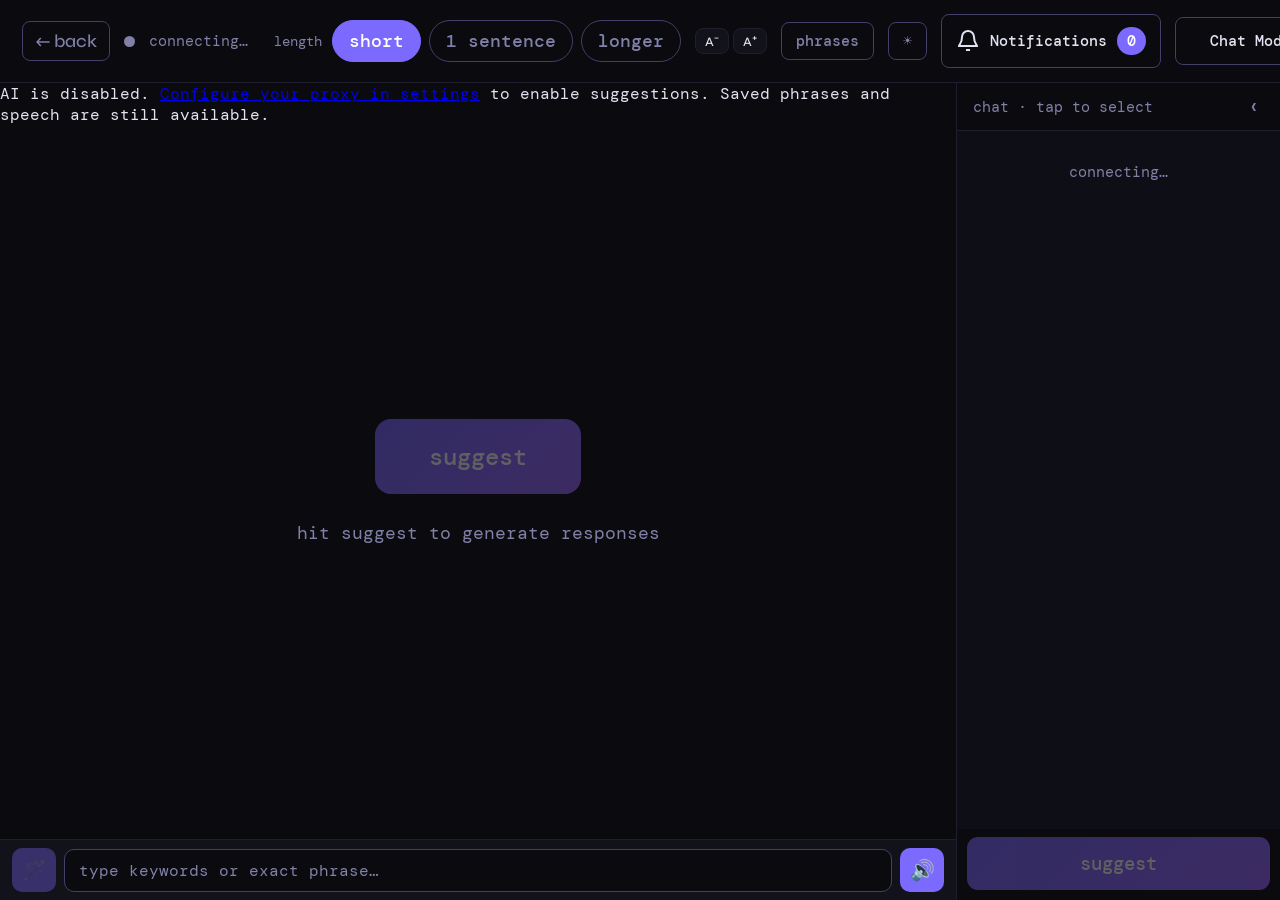
==== chat.html @ 98c990e1 "Remove built-in starter phrases" ====
<!DOCTYPE html>
<html lang="en">
<head>
<meta charset="UTF-8">
<meta name="viewport" content="width=device-width, initial-scale=1.0, user-scalable=no">
<title>StreamAAC · Chat</title>
<link rel="stylesheet" href="styles.css">
<script>document.documentElement.setAttribute('data-theme', localStorage.getItem('theme') || 'dark');</script>
<script src="chat-core.js?v=voice-source-1" defer></script>
<script src="command-ignores.js" defer></script>
<script src="notifications.js?v=proxy-auth-1" defer></script>
</head>
<body>

<div id="fs-view" class="active">

  <div id="fs-topbar">
    <button class="btn-back" onclick="goBack()">← back</button>
    <div id="fs-status-dot"></div>
    <div id="fs-status-label">connecting…</div>
    <span id="fs-yt-status" style="display:none"><span class="src-badge src-yt">YT</span><span id="fs-yt-label">–</span></span>
    <div class="fs-verbosity" style="margin-left:12px">
      <label style="font-size:14px;color:var(--muted);margin-right:2px">length</label>
      <button class="pill active" data-fv="short" onclick="setFV(this)">short</button>
      <button class="pill" data-fv="medium" onclick="setFV(this)">1 sentence</button>
      <button class="pill" data-fv="long" onclick="setFV(this)">longer</button>
    </div>
    <div class="fs-font-size-ctrl">
      <button id="fs-font-down" title="Decrease font size">A<sup>−</sup></button>
      <button id="fs-font-up" title="Increase font size">A<sup>+</sup></button>
    </div>
    <button class="btn-exit-fs" id="fs-phrases-btn" onclick="togglePhrasesView()">phrases</button>
    <button class="btn-exit-fs" id="fs-theme-btn" onclick="toggleTheme()" aria-label="Toggle light/dark mode">☀</button>
    <button class="btn-exit-fs" id="notifications-button" aria-expanded="false" aria-controls="notifications-panel"><svg aria-hidden="true" width="24" height="24" viewBox="0 0 24 24" fill="none" stroke="currentColor" stroke-width="2"><path d="M18 8a6 6 0 0 0-12 0c0 7-3 7-3 9h18c0-2-3-2-3-9M10 21h4"/></svg> Notifications <span id="notifications-count">0</span></button>
    <button class="btn-exit-fs" id="fs-mode-btn" onclick="toggleQuietMode()" aria-pressed="false">Chat Mode</button>
  </div>

  <div id="fs-body">
    <div id="fs-main">
      <section id="notifications-panel" aria-label="Twitch notifications" hidden>
        <div class="notification-toolbar"><h2>Notifications</h2><button id="notifications-close">Close</button></div>
        <div class="notification-toolbar"><button id="notifications-pending" aria-pressed="true">Pending</button><button id="notifications-history" aria-pressed="false">History</button><button id="notifications-settings" aria-pressed="false">Settings</button></div>
        <p id="notifications-feedback" role="status"></p>
        <div id="notifications-settings-area" hidden>
          <h3>Notification source</h3>
          <label class="notification-bot-choice"><input type="checkbox" id="notifications-use-bot" checked> Send eggbotreal posts to notifications</label>
          <p id="notifications-bot-status">Waiting for Twitch chat to connect.</p>
          <p>Manage ignored commands and reply beginnings on the home screen. Recognised follows, subscriptions, gifts and raids keep their event details; other posts appear as Bot messages. Chat must be connected.</p>
          <h3>Direct Twitch event connection</h3>
          <p id="notifications-status">Not connected</p>
          <p id="notifications-account-status"></p>
          <p id="notifications-resub-status">Resubscriptions: not connected</p>
          <button id="notifications-reconnect">Reconnect notifications</button>
          <h3>Responses for <span id="notifications-channel"></span></h3>
          <div class="notification-toolbar"><button id="notifications-ai" aria-pressed="false">AI-generated suggestions</button><button id="notifications-phrases" aria-pressed="true">Phrase bank only</button></div>
          <p>Review and edit every response before speaking. Phrase bank only makes no notification AI requests. Settings are remembered for this channel.</p>
          <h3>Event phrases</h3><p>Choose an existing saved phrase for each event. Placeholders: {username}, {bits}, {viewers}, {subscriptions}, {months}, {reward}, {points}, {recipient}. Edit or add phrases using the existing phrases manager.</p>
          <div id="notifications-mappings"></div>
          <p>Direct Twitch events require broadcaster permissions (followers also support an authorized moderator). Eggbot announcements only need a working chat connection.</p>
          <a href="index.html">Open setup to reconnect Twitch</a>
        </div>
        <div id="notifications-list"></div>
        <button id="notifications-more" hidden>Show more history</button>
      </section>
      <div id="fs-responses">
        <div id="fs-empty-state">
          <button id="fs-suggest-prominent" onclick="gen()">suggest</button>
          <div class="fs-empty-hint">hit suggest to generate responses</div>
        </div>
      </div>
      <div id="phrases-main">
        <div id="phrases-header">
          <span>phrases</span>
          <div style="display:flex;gap:8px">
            <button class="phrases-icon-btn" onclick="renderPhrasesGrid()" title="Refresh">↻</button>
            <button class="phrases-icon-btn" id="phrases-edit-btn" onclick="togglePhraseEditor()" title="Manage phrases">✎</button>
          </div>
        </div>
        <div id="phrases-grid"></div>
        <div id="phrases-tag-view">
          <div id="phrases-tag-header">
            <button class="phrases-icon-btn" onclick="closeTagView()">← back</button>
            <span id="phrases-tag-name"></span>
            <span id="phrases-tag-page-info"></span>
          </div>
          <div id="phrases-tag-grid"></div>
        </div>
        <div id="phrases-editor">
          <div id="phrases-editor-header">
            <span>manage phrases</span>
          </div>
          <div id="phrases-add-form">
            <datalist id="phrase-tag-datalist"></datalist>
            <input type="text" id="phrase-tag-input" placeholder="tag" list="phrase-tag-datalist" autocomplete="off">
            <input type="text" id="phrase-label-input" placeholder="label (optional)" autocomplete="off">
            <input type="text" id="phrase-phrase-input" placeholder="phrase text…" autocomplete="off">
            <button onclick="addPhrase()">+ add</button>
          </div>
          <div id="phrases-io-bar">
            <button onclick="exportPhrases()">↓ export .txt</button>
            <input type="file" id="phrases-import-input" accept=".txt" style="display:none" onchange="importPhrases(event)">
            <button onclick="document.getElementById('phrases-import-input').click()">↑ import .txt</button>
          </div>
          <div id="phrases-list"></div>
        </div>
      </div>
      <p id="speech-status" role="status" aria-live="polite"></p>
      <div id="fs-custom-bar">
        <button id="fs-magic-btn" title="Generate suggestions from keywords" onclick="genFromKeywords()" disabled>🪄</button>
        <input type="text" id="fs-custom-input" placeholder="type keywords or exact phrase…" autocomplete="off">
        <button id="fs-custom-clear" aria-label="Clear">✕</button>
        <button id="fs-custom-speak-btn" title="Speak this text" onclick="speakCustomText()">🔊</button>
        <button id="fs-custom-stop-btn" title="Stop speaking" onclick="stopSpeak()">■</button>
      </div>
    </div>
    <div id="fs-chat-panel">
      <div id="fs-chat-header">
        <span>chat · tap to select</span>
        <button class="btn-close-chat" onclick="closeFsChat()" aria-label="Close chat panel">‹</button>
      </div>
      <div id="fs-chat-area">
        <div class="empty-state" style="padding:20px 6px">connecting…</div>
      </div>
      <button id="fs-new-msgs-btn" onclick="acceptNewMessages()">
        ↓ <span id="fs-new-msgs-count"></span> new messages
      </button>
      <button id="fs-suggest-btn" class="btn-gen" onclick="gen()">suggest</button>
    </div>
    <button id="fs-open-chat" onclick="openFsChat()" aria-label="Open chat panel">chat ›</button>
  </div>

</div>

<script>
let quietMode = false;
let suggestionRequest = 0;
let chatModeContent = null;
let quietResponses = [];
let quietPoolSignature = '';
let quietRemaining = [];

function toggleQuietMode() {
  suggestionRequest++;
  phrasesSuggestToken++;
  if (phrasesViewActive) togglePhrasesView();
  const area = document.getElementById('fs-responses');
  quietMode = !quietMode;
  if (quietMode) {
    // Keep the actual nodes so restored cards retain their speech handlers.
    chatModeContent = [...area.childNodes];
    if (area.querySelector('.spinner')) chatModeContent = [];
    showQuietPhrases(true);
  } else {
    area.replaceChildren(...(chatModeContent || []));
    if (!area.childNodes.length) area.innerHTML = '<div id="fs-empty-state"><button id="fs-suggest-prominent" onclick="gen()">suggest</button><div class="fs-empty-hint">hit suggest to generate responses</div></div>';
  }
  const button = document.getElementById('fs-mode-btn');
  button.textContent = quietMode ? 'Quiet Mode' : 'Chat Mode';
  button.setAttribute('aria-pressed', String(quietMode));
  button.setAttribute('aria-label', quietMode ? 'Quiet Mode. Switch to Chat Mode' : 'Chat Mode. Switch to Quiet Mode');
  document.querySelector('.fs-verbosity').hidden = quietMode;
  document.querySelector('.fs-verbosity').style.display = quietMode ? 'none' : '';
  openFsChat();
  updateSuggestEnabled();
}

function showQuietPhrases(reuse = false) {
  if (phrasesViewActive) togglePhrasesView();
  const files = loadGamePhraseFiles();
  const game = selectedPhraseGame();
  const gamePhrases = Object.hasOwn(files, game) && Array.isArray(files[game].phrases) ? files[game].phrases : [];
  const pool = [...new Set([...gamePhrases, ...loadPhrases().map(p => p.phrase)]
    .filter(p => typeof p === 'string').map(p => p.trim()).filter(Boolean))];
  const signature = JSON.stringify([game, pool]);
  if (signature !== quietPoolSignature) { quietPoolSignature = signature; quietRemaining = []; reuse = false; }
  const batch = [];
  const count = Math.min(4, pool.length);
  if (reuse) batch.push(...quietResponses);
  while (batch.length < count) {
    if (!quietRemaining.length) {
      quietRemaining = [...pool];
      for (let i = quietRemaining.length - 1; i > 0; i--) {
        const j = Math.floor(Math.random() * (i + 1));
        [quietRemaining[i], quietRemaining[j]] = [quietRemaining[j], quietRemaining[i]];
      }
    }
    // At a cycle boundary, finish showing unseen phrases before repeating,
    // and never duplicate a phrase within the same four-card batch.
    const index = quietRemaining.findIndex(p => !batch.includes(p));
    batch.push(quietRemaining.splice(index, 1)[0]);
  }
  quietResponses = batch;
  renderFsCards(batch);
  const area = document.getElementById('fs-responses');
  if (!count) {
    area.innerHTML = '<div class="fs-loader" role="status">No phrases yet. Add general phrases on the Phrases page or upload a game .txt file on the home page.</div>';
  } else {
    for (let i = count; i < 4; i++) {
      const placeholder = document.createElement('div');
      placeholder.className = 'fs-card quiet-placeholder';
      placeholder.innerHTML = `<div class="fs-rnum">${i + 1}</div><div class="fs-rtext">Add more phrases to fill this card.</div>`;
      area.append(placeholder);
    }
  }
  updateSuggestEnabled();
}

// ── STATE ──
let ws = null, chatLog = [], isConnected = false, everConnected = false;
let currentChannel = '';
let reconnectTimer = null;
let verbosity = 'short';
let selectedMsg = null;
let fsFontSize = parseInt(localStorage.getItem('fsFontSize') || '17');
let theme = localStorage.getItem('theme') || 'dark';
let bufferedFsMsgs = [];
const MAX_MSG = 40;

// ── YOUTUBE STATE ──
let ytPollTimer = null, ytLiveChatId = null, ytNextPageToken = null, ytConnected = false;

// ── INIT ──
window.addEventListener('DOMContentLoaded', () => {
  applyTheme();
  applyFsFontSize();

  // Restore verbosity
  const savedV = localStorage.getItem('verbosity') || 'short';
  verbosity = savedV;
  document.querySelectorAll('.pill[data-fv]').forEach(p =>
    p.classList.toggle('active', p.dataset.fv === savedV));

  // Font size buttons
  document.getElementById('fs-font-down').onclick = () => {
    if (fsFontSize > 10) { fsFontSize = Math.max(10, fsFontSize - 2); applyFsFontSize(); localStorage.setItem('fsFontSize', fsFontSize); }
  };
  document.getElementById('fs-font-up').onclick = () => {
    if (fsFontSize < 28) { fsFontSize = Math.min(28, fsFontSize + 2); applyFsFontSize(); localStorage.setItem('fsFontSize', fsFontSize); }
  };

  // Auto-connect
  const ch = localStorage.getItem('twitch_channel');
  if (ch) connect(ch);
  connectYouTube();

  initClearBtn(document.getElementById('fs-custom-input'), document.getElementById('fs-custom-clear'));
  updateSuggestEnabled();
});

// ── THEME ──
function applyTheme() {
  document.documentElement.setAttribute('data-theme', theme);
  document.getElementById('fs-theme-btn').textContent = theme === 'dark' ? '☀' : '☾';
}

function toggleTheme() {
  theme = theme === 'dark' ? 'light' : 'dark';
  document.documentElement.setAttribute('data-theme', theme);
  localStorage.setItem('theme', theme);
  document.getElementById('fs-theme-btn').textContent = theme === 'dark' ? '☀' : '☾';
}

// ── FONT SIZE ──
function applyFsFontSize() {
  document.getElementById('fs-view').style.setProperty('--fs-font-size', fsFontSize + 'px');
}

// ── VERBOSITY ──
function setFV(btn) {
  document.querySelectorAll('.pill[data-fv]').forEach(p => p.classList.remove('active'));
  btn.classList.add('active');
  verbosity = btn.dataset.fv;
  localStorage.setItem('verbosity', verbosity);
}

// ── NAVIGATION ──
function goBack() {
  if (ws) { ws.onclose = null; ws.close(); ws = null; }
  clearTimeout(ytPollTimer);
  window.location.href = 'index.html';
}

// ── STATUS ──
function setStatus(cls, txt) {
  document.getElementById('fs-status-dot').className = 'status-dot ' + cls;
  document.getElementById('fs-status-label').textContent = txt;
}

function makeStatusUpdater(wrapperId, labelId) {
  return function(cls, txt) {
    const el = document.getElementById(wrapperId);
    if (!el) return;
    el.style.display = '';
    el.className = cls;
    document.getElementById(labelId).textContent = txt;
  };
}

// ── SUGGEST BUTTONS ──
function setFsSuggestEnabled(enabled) {
  document.getElementById('fs-suggest-btn').disabled = !enabled;
  document.getElementById('fs-magic-btn').disabled = !enabled;
  const prominent = document.getElementById('fs-suggest-prominent');
  if (prominent) prominent.disabled = !enabled;
}
function updateSuggestEnabled() {
  const ready = !!getProxyUrl() && (isConnected || ytConnected);
  setFsSuggestEnabled(quietMode || ready);
  document.getElementById('fs-magic-btn').disabled = quietMode || !ready;
  let notice = document.getElementById('proxy-notice');
  if (!notice) {
    notice = document.createElement('p');
    notice.id = 'proxy-notice';
    notice.innerHTML = 'AI is disabled. <a href="settings.html">Configure your proxy in settings</a> to enable suggestions. Saved phrases and speech are still available.';
    document.getElementById('fs-responses').before(notice);
  }
  notice.hidden = quietMode || !!getProxyUrl();
}
window.addEventListener('storage', event => {
  if (event.key === 'service_proxy_url' || event.key === 'service_proxy_token' || event.key === null) {
    ++suggestionRequest;
    ++phrasesSuggestToken;
    suggestedPhraseIds = [];
    ++youtubeGeneration;
    clearTimeout(ytPollTimer);
    ytLiveChatId = null;
    ytNextPageToken = null;
    ytConnected = false;
    updateSuggestEnabled();
    if (phrasesViewActive) renderPhrasesGrid();
    connectYouTube();
  }
});

// ── CONNECT ──
function connect(rawCh) {
  let ch = rawCh.trim().toLowerCase();
  ch = ch.replace(/^(https?:\/\/)?(www\.)?twitch\.tv\//, '').replace(/^@/, '').replace(/\/.*$/, '').trim();
  if (!ch) return;
  currentChannel = ch;
  if (window.StreamNotifications) window.StreamNotifications.connect(ch);
  clearTimeout(reconnectTimer);

  function handleConnectFailure(ch) {
    alert(`Could not connect to Twitch chat for "${ch}".\nCheck the channel name and try again.`);
    window.location.href = 'index.html';
  }

  function scheduleReconnect() {
    clearTimeout(reconnectTimer);
    setStatus('connecting', 'reconnecting…');
    reconnectTimer = setTimeout(() => connect(currentChannel), 4000);
  }

  setStatus('connecting', 'connecting…');

  if (ws) { ws.onclose = null; ws.close(); ws = null; }

  const sock = new WebSocket('wss://irc-ws.chat.twitch.tv:443');
  ws = sock;
  ws.onopen = () => {
    if (ws !== sock) return;
    const token = localStorage.getItem('twitch_token');
    const handle = (localStorage.getItem('twitch_handle') || '').trim().toLowerCase();
    if (token && handle) {
      console.log('[Twitch IRC] Connecting authenticated as @' + handle);
      sock.send('PASS oauth:' + token);
      sock.send('NICK ' + handle);
    } else {
      console.log('[Twitch IRC] Connecting anonymously (justinfan)');
      sock.send('PASS oauth:justinfan12345');
      sock.send('NICK justinfan12345');
    }
    sock.send('CAP REQ :twitch.tv/tags twitch.tv/commands');
    sock.send('JOIN #' + ch);
  };
  ws.onmessage = (e) => { for (const raw of e.data.split(/\r?\n/).filter(Boolean)) handleIrcLine(raw); };
  function handleIrcLine(raw) {
    if (ws !== sock) return;
    if (raw.startsWith('PING ')) { if (sock.readyState === 1) sock.send('PONG :tmi.twitch.tv'); return; }
    if (/^:\S+ NOTICE /.test(raw) && (raw.includes('Login authentication failed') || raw.includes('Login unsuccessful') || raw.includes('Improperly formatted auth'))) {
      console.warn('[Twitch IRC] Auth failed — clearing token and falling back to anonymous');
      localStorage.removeItem('twitch_token');
      setStatus('warn', 'Twitch auth failed — speaking only (not posting to chat)');
      clearTimeout(reconnectTimer);
      sock.onclose = null;
      sock.close();
      ws = null;
      isConnected = false;
      window.StreamNotifications?.chatStatus(ch, false);
      updateSuggestEnabled();
      reconnectTimer = setTimeout(() => connect(currentChannel), 1000);
      return;
    }
    if (/^:\S+ 366 /.test(raw)) {
      const wasReconnect = everConnected && !isConnected;
      isConnected = true;
      window.StreamNotifications?.chatStatus(ch, true);
      everConnected = true;
      setStatus('connected', '#' + ch);
      updateSuggestEnabled();
      clearEmptyMsg();
      if (wasReconnect) addChatDivider('— reconnected —');
    }
    const msg = parseIrcMsg(raw);
    if (msg) {
      const tags = Object.fromEntries((raw.startsWith('@') ? raw.slice(1, raw.indexOf(' ')) : '').split(';').map(tag => tag.split('=')));
      const sentAt = Number(tags['tmi-sent-ts']);
      const time = Number.isFinite(sentAt) && sentAt > 0 && sentAt <= 8640000000000000 ? new Date(sentAt).toISOString() : undefined;
      const parentBody = (tags['reply-parent-msg-body'] || '').replace(/\\s/g, ' ').trimStart();
      window.StreamNotifications?.receiveChat(msg.user, msg.text, ch, tags.id, time, parentBody);
      addMsg(msg.user, msg.text, msg.emotesTag, 'twitch');
    }
  }
  ws.onerror = (e) => {
    console.error('[Twitch IRC] WebSocket error', e);
    isConnected = false;
    if (!everConnected) {
      setStatus('error', 'connection error');
      // onclose will fire next and handle the alert
    }
  };
  ws.onclose = (e) => {
    console.log('[Twitch IRC] WebSocket closed — code:', e.code, 'reason:', JSON.stringify(e.reason), 'wasClean:', e.wasClean);
    if (ws !== sock) return;
    window.StreamNotifications?.chatStatus(ch, false);
    isConnected = false;
    updateSuggestEnabled();
    if (everConnected) {
      addChatDivider('— temporarily disconnected —');
      scheduleReconnect();
    } else {
      handleConnectFailure(ch);
    }
  };
}

document.addEventListener('visibilitychange', () => {
  if (document.hidden) return;
  if (!isConnected && everConnected) {
    clearTimeout(reconnectTimer);
    connect(currentChannel);
  }
});

// ── YOUTUBE CHAT ──
const setYtStatus = makeStatusUpdater('fs-yt-status', 'fs-yt-label');

function extractYtVideoId(url) {
  try {
    const u = new URL(url);
    if (u.hostname === 'youtu.be') return u.pathname.slice(1).split('?')[0];
    if (u.pathname.startsWith('/live/')) return u.pathname.split('/')[2];
    return u.searchParams.get('v');
  } catch { return null; }
}

let youtubeGeneration = 0;
async function connectYouTube() {
  const generation = ++youtubeGeneration;
  const proxyUrl = getProxyUrl();
  const rawUrl = (localStorage.getItem('youtube_video_url') || '').trim();
  if (!rawUrl) return;

  if (!getProxyUrl()) { setYtStatus('error', 'configure proxy in settings'); return; }

  const videoId = extractYtVideoId(rawUrl);
  if (!videoId) {
    setYtStatus('error', 'invalid URL');
    return;
  }

  setYtStatus('connecting', 'connecting…');

  try {
    const res = await fetch(
      `${proxyUrl}/yt-chat/live?videoId=${encodeURIComponent(videoId)}`,
      { headers: getProxyHeaders(false) }
    );
    const data = await res.json();
    if (generation !== youtubeGeneration || proxyUrl !== getProxyUrl()) return;

    if (data.error === 'no_live_stream') {
      setYtStatus('', 'no live stream');
      ytPollTimer = setTimeout(connectYouTube, 120000);
      return;
    }
    if (!res.ok) throw new Error(data.error || res.status);

    ytLiveChatId = data.liveChatId;
    ytNextPageToken = null;
    pollYouTubeChat(true);

  } catch (e) {
    if (generation !== youtubeGeneration || proxyUrl !== getProxyUrl()) return;
    console.error('YouTube connect error:', e);
    setYtStatus('error', 'error');
    ytPollTimer = setTimeout(connectYouTube, 30000);
  }
}

async function pollYouTubeChat(skipFirstBatch) {
  const generation = youtubeGeneration;
  const proxyUrl = getProxyUrl();
  if (!getProxyUrl()) { ytConnected = false; setYtStatus('error', 'configure proxy in settings'); updateSuggestEnabled(); return; }
  if (!ytLiveChatId) return;

  try {
    const res = await fetch(`${proxyUrl}/yt-chat/poll`, {
      method: 'POST',
      headers: getProxyHeaders(),
      body: JSON.stringify({ liveChatId: ytLiveChatId, pageToken: ytNextPageToken }),
    });
    const data = await res.json();
    if (generation !== youtubeGeneration || proxyUrl !== getProxyUrl()) return;

    if (res.status === 403 || data.error === 'stream_ended') {
      ytConnected = false; ytLiveChatId = null; ytNextPageToken = null;
      setYtStatus('', 'stream ended');
      updateSuggestEnabled();
      ytPollTimer = setTimeout(connectYouTube, 120000);
      return;
    }
    if (!res.ok) throw new Error(data.error || res.status);

    if (!skipFirstBatch) {
      (data.messages || []).forEach(m => addMsg(m.author, m.text, null, 'youtube'));
    }

    if (!ytConnected) {
      ytConnected = true;
      setYtStatus('connected', 'live');
      updateSuggestEnabled();
      clearEmptyMsg();
    }

    ytNextPageToken = data.nextPageToken;
    const pollMs = Math.max(data.pollingIntervalMillis || 5000, 3000);
    ytPollTimer = setTimeout(pollYouTubeChat, pollMs);

  } catch (e) {
    if (generation !== youtubeGeneration || proxyUrl !== getProxyUrl()) return;
    console.error('YouTube poll error:', e);
    ytPollTimer = setTimeout(() => pollYouTubeChat(false), 10000);
  }
}

// ── CHAT DIVIDER ──
function addChatDivider(text) {
  const fca = document.getElementById('fs-chat-area');
  if (!fca) return;
  const el = document.createElement('div');
  el.className = 'fs-chat-divider';
  el.textContent = text;
  fca.appendChild(el);
  fca.scrollTop = fca.scrollHeight;
}

// ── CHAT ──
function clearEmptyMsg() {
  const fe = document.querySelector('#fs-chat-area .empty-state');
  if (fe) fe.remove();
}

function addMsg(user, rawText, emotesTag, source) {
  source = source || 'twitch';
  const llmText = replaceEmotes(rawText, emotesTag);
  const excluded = isExcluded(user, rawText);
  const entry = { user, text: llmText, excluded, source };
  chatLog.push(entry);
  if (chatLog.length > MAX_MSG) chatLog.shift();

  const cols = ['#7c6aff','#ff6a9b','#4ade80','#fb923c','#60a5fa','#e879f9'];
  const col = cols[user.charCodeAt(0) % cols.length];

  const sourceBadge = source === 'youtube' ? '<span class="src-badge src-yt">YT</span>' : '<span class="src-badge src-tw">TW</span>';

  const fsEl = document.createElement('div');
  fsEl.className = 'fs-chat-msg' + (excluded ? ' excluded' : '');
  fsEl.innerHTML = `${sourceBadge}<span class="chat-user" style="color:${col}">${x(user)}</span><span class="chat-text">${renderEmotes(rawText, emotesTag)}</span>`;
  fsEl.addEventListener('click', () => {
    if (selectedMsg === entry) {
      clearSelection();
      flushBufferedFsMsgs();
    } else {
      clearSelection();
      selectedMsg = entry;
      fsEl.classList.add('selected');
      const lbl = document.createElement('span');
      lbl.className = 'fs-selected-label';
      lbl.textContent = '▶ responding to';
      fsEl.prepend(lbl);
    }
  });

  if (selectedMsg) {
    bufferedFsMsgs.push(fsEl);
    const btn = document.getElementById('fs-new-msgs-btn');
    btn.style.display = 'block';
    document.getElementById('fs-new-msgs-count').textContent = bufferedFsMsgs.length;
  } else {
    const fca = document.getElementById('fs-chat-area');
    fca.appendChild(fsEl);
    fca.scrollTop = fca.scrollHeight;
  }
}

function clearSelection() {
  selectedMsg = null;
  document.querySelectorAll('.fs-chat-msg.selected').forEach(el => {
    el.classList.remove('selected');
    const lbl = el.querySelector('.fs-selected-label');
    if (lbl) lbl.remove();
  });
}

function flushBufferedFsMsgs() {
  const fca = document.getElementById('fs-chat-area');
  bufferedFsMsgs.forEach(el => fca.appendChild(el));
  bufferedFsMsgs = [];
  fca.scrollTop = fca.scrollHeight;
  document.getElementById('fs-new-msgs-btn').style.display = 'none';
}

function acceptNewMessages() {
  clearSelection();
  flushBufferedFsMsgs();
}

function closeFsChat() {
  document.getElementById('fs-chat-panel').classList.add('closed');
  document.getElementById('fs-open-chat').classList.add('visible');
}
function openFsChat() {
  document.getElementById('fs-chat-panel').classList.remove('closed');
  document.getElementById('fs-open-chat').classList.remove('visible');
}

// ── GENERATE ──
async function gen() {
  if (quietMode) { showQuietPhrases(); return; }
  if (!getProxyUrl()) { updateSuggestEnabled(); return; }
  const request = ++suggestionRequest;
  const chat = chatLog.filter(m => !m.excluded).slice(-15).map(m => `${m.user}: ${m.text}`).join('\n') || '(no chat messages yet — streamer just went live)';

  const persona    = localStorage.getItem('persona') || 'a streamer';
  let handle       = (localStorage.getItem('twitch_handle') || '').trim().toLowerCase();
  handle = handle.replace(/^(https?:\/\/)?(www\.)?twitch\.tv\//, '').replace(/^@/, '').replace(/\/.*$/, '').trim();
  const ctx        = localStorage.getItem('context') || '';
  const game       = localStorage.getItem('game') || '';
  const gameCustom = localStorage.getItem('game_custom') || '';
  const gameStr    = game === 'other' ? gameCustom : game;

  const selectedContext = selectedMsg
    ? `\n\nThe streamer has selected this specific message to respond to — prioritize crafting responses that directly address it: "${selectedMsg.user}: ${selectedMsg.text}"`
    : '';

  document.getElementById('fs-responses').innerHTML =
    `<div class="fs-loader"><div class="spinner"></div>generating…</div>`;
  setFsSuggestEnabled(false);

  const langCode = localStorage.getItem('voice_lang') || 'en';
  const langNames = { en:'English', fr:'French', de:'German', es:'Spanish', it:'Italian', pt:'Portuguese', nl:'Dutch', ja:'Japanese', ko:'Korean', zh:'Chinese' };
  const langName = langNames[langCode] || langCode;
  const langInstruction = `Language: Respond in ${langName}. You may naturally incorporate words or short phrases borrowed from other languages where they appear in the chat and suit the streamer's voice.`;

  const prompt = `You generate spoken responses for ${persona}, a Twitch streamer who uses AAC (Augmentative and Alternative Communication). Output will be spoken aloud — no markdown, no asterisks, plain natural speech only. [emote] in chat marks a Twitch visual emote — do not say it aloud.

${langInstruction}

Length rule: ${VLENGTH[verbosity]}

Generate exactly 4 options varying in tone: one warm/engaged, one witty/playful, one direct, one bonus of whatever tone fits best.
Reply ONLY with valid JSON, no other text: {"responses":["...","...","...","..."]}

Recent chat:
${chat}${handle ? '\nThe streamer\'s own Twitch handle is @'+handle+'. If chat messages mention or address them by name, treat this as directly relevant.' : ''}${ctx ? '\nContext: '+ctx : ''}${gameStr ? '\nGame: The streamer is playing '+gameStr+'.' : ''}${selectedContext}`;

  try {
    const r = await fetch(`${getProxyUrl()}/v1/messages`, {
      method: 'POST',
      headers: getProxyHeaders(),
      body: JSON.stringify({
        model: 'claude-haiku-4-5-20251001',
        max_tokens: 1024,
        messages: [{ role: 'user', content: prompt }]
      })
    });

    const d = await r.json();
    if (d.error) throw new Error(d.error.message ?? JSON.stringify(d.error));

    const raw = d.content?.[0]?.text ?? '';
    const jsonMatch = raw.match(/\{[\s\S]*\}/);
    if (!jsonMatch) throw new Error('No JSON found in response');
    if (request === suggestionRequest) renderFsCards(JSON.parse(jsonMatch[0]).responses);
  } catch(e) {
    if (request === suggestionRequest) document.getElementById('fs-responses').innerHTML =
      `<div class="fs-loader" style="color:var(--accent2)">Error: ${x(e.message)}</div>`;
  } finally {
    if (request === suggestionRequest) updateSuggestEnabled();
  }
}

// ── RENDER ──
function renderFsCards(responses) {
  const area = document.getElementById('fs-responses');
  area.innerHTML = '';
  responses.slice(0, 4).forEach((text, i) => {
    const card = document.createElement('div');
    card.className = 'fs-card';
    card.innerHTML = `<div class="fs-rnum">${i+1}</div><div class="fs-rtext">${x(text)}</div>
      <div class="fs-card-btns"><button class="fs-speak">🔊</button><button class="fs-stop">■</button></div>`;
    card.tabIndex = 0;
    card.setAttribute('role', 'group');
    card.setAttribute('aria-label', `Phrase ${i + 1}: ${text}`);
    const select = () => {
      area.querySelectorAll('.fs-card').forEach(el => el.classList.remove('selected'));
      card.classList.add('selected');
      document.getElementById('fs-custom-input').value = text;
      document.getElementById('fs-custom-input').dispatchEvent(new Event('input'));
    };
    card.onclick = select;
    card.onkeydown = e => { if (e.target === card && (e.key === 'Enter' || e.key === ' ')) { e.preventDefault(); select(); } };
    card.querySelector('.fs-speak').setAttribute('aria-label', `Speak phrase ${i + 1}`);
    card.querySelector('.fs-stop').setAttribute('aria-label', 'Stop speaking');
    card.querySelector('.fs-speak').onclick = e => { e.stopPropagation(); speak(text, card); };
    card.querySelector('.fs-stop').onclick = e => { e.stopPropagation(); stopSpeak(); };
    area.appendChild(card);
  });
}

// ── SPEECH ──
function speak(text, card) {
  stopSpeak();
  clearSelection();
  flushBufferedFsMsgs();
  speakingCard = card;
  if (card) card.classList.add('speaking');

  postToChat(text);

  const status = document.getElementById('speech-status');
  status.textContent = '';
  speakConfigured(text, card, message => { status.textContent = message; });
}

// ── SPEAK CUSTOM TEXT ──
function speakCustomText() {
  const text = document.getElementById('fs-custom-input').value.trim();
  if (!text) return;
  speak(text, document.getElementById('fs-custom-bar'));
}

// ── PHRASES STATE ──
let phrasesViewActive = false;
let phrasesTagPage = 0;
let tagViewTag = null;
let tagViewPage = 0;
let suggestedPhraseIds = null; // null = loading, [] = empty, [ids] = results
let phraseEditorOpen = false;
let phrasesSuggestToken = 0;

// ── PHRASES DATA LAYER ──
function loadPhrases() {
  try { return JSON.parse(localStorage.getItem('stored_phrases') || '[]'); }
  catch(_) { return []; }
}

function savePhrases(arr) {
  localStorage.setItem('stored_phrases', JSON.stringify(arr));
}

function generateId() {
  return Date.now().toString(36) + Math.random().toString(36).slice(2, 6);
}

function getPhraseTags(phrases) {
  const seen = new Set(), tags = [];
  for (const p of phrases) {
    const t = p.tag || 'misc';
    if (!seen.has(t)) { seen.add(t); tags.push(t); }
  }
  return tags;
}

// ── PHRASES VIEW TOGGLE ──
function togglePhrasesView() {
  phrasesViewActive = !phrasesViewActive;
  document.getElementById('fs-phrases-btn').classList.toggle('active', phrasesViewActive);
  document.getElementById('fs-responses').style.display = phrasesViewActive ? 'none' : '';
  document.getElementById('fs-custom-bar').style.display = phrasesViewActive ? 'none' : '';
  document.getElementById('phrases-main').style.display = phrasesViewActive ? 'flex' : 'none';
  if (phrasesViewActive) {
    suggestedPhraseIds = null;
    phraseEditorOpen = false;
    phrasesTagPage = 0;
    showPhrasesPanel('grid');
    renderPhrasesGrid();
    loadSuggestedPhrases();
  }
}

function showPhrasesPanel(which) {
  document.getElementById('phrases-grid').style.display = which === 'grid' ? 'grid' : 'none';
  document.getElementById('phrases-tag-view').style.display = which === 'tag' ? 'flex' : 'none';
  document.getElementById('phrases-editor').style.display = which === 'editor' ? 'flex' : 'none';
  document.getElementById('phrases-edit-btn').classList.toggle('active', which === 'editor');
}

// ── PHRASES GRID ──
function makeRowLabel(text, row, rowSpan) {
  const el = document.createElement('div');
  el.className = 'phrase-row-label';
  el.textContent = text;
  el.style.gridColumn = '1';
  el.style.gridRow = rowSpan > 1 ? `${row} / span ${rowSpan}` : String(row);
  return el;
}

function renderPhrasesGrid() {
  const grid = document.getElementById('phrases-grid');
  if (!grid) return;
  grid.innerHTML = '';
  const phrases = loadPhrases();

  // Row 1: starred
  grid.appendChild(makeRowLabel('starred', 1));
  const starred = phrases.filter(p => p.starred);
  for (let i = 0; i < 4; i++) {
    const p = starred[i];
    if (p) {
      const ph = p.phrase;
      grid.appendChild(makePhraseCellEl(p.label || p.phrase, ['phrase-cell', 'starred'], ph));
    } else {
      grid.appendChild(makeEmptyCell());
    }
  }

  // Row 2: LLM suggested
  grid.appendChild(makeRowLabel('suggested', 2));
  for (let i = 0; i < 4; i++) {
    if (suggestedPhraseIds === null) {
      grid.appendChild(makeLoadingCell());
    } else {
      const id = suggestedPhraseIds[i];
      const p = id ? phrases.find(ph => ph.id === id) : null;
      if (p) {
        const ph = p.phrase;
        grid.appendChild(makePhraseCellEl(p.label || p.phrase, ['phrase-cell', 'suggested'], ph));
      } else {
        grid.appendChild(makeEmptyCell());
      }
    }
  }

  // Rows 3–4: tag buttons
  grid.appendChild(makeRowLabel('all phrases', 3, 2));
  const tags = getPhraseTags(phrases);
  if (tags.length === 0 && starred.length === 0) {
    // No phrases at all — show hint spanning rows 3–4
    const hint = document.createElement('div');
    hint.className = 'phrase-cell empty phrases-empty-hint';
    hint.style.cssText = 'grid-column:2/-1;grid-row:3/5;opacity:1;pointer-events:none;border-style:dashed;flex-direction:column;gap:6px';
    hint.innerHTML = '<span style="font-size:15px;color:var(--muted)">no phrases yet</span><span style="font-size:13px;color:var(--muted);opacity:0.7">add one with ✎</span>';
    grid.appendChild(hint);
  } else if (tags.length === 0) {
    for (let i = 0; i < 8; i++) grid.appendChild(makeEmptyCell());
  } else if (tags.length <= 8) {
    for (let i = 0; i < 8; i++) {
      grid.appendChild(i < tags.length ? makeTagCellEl(tags[i], phrases) : makeEmptyCell());
    }
  } else if (phrasesTagPage === 0) {
    tags.slice(0, 7).forEach(t => grid.appendChild(makeTagCellEl(t, phrases)));
    grid.appendChild(makeNavCell('›', () => { phrasesTagPage++; renderPhrasesGrid(); }));
  } else {
    const offset = 7 + (phrasesTagPage - 1) * 6;
    const hasNext = offset + 6 < tags.length;
    grid.appendChild(makeNavCell('‹', () => { phrasesTagPage--; renderPhrasesGrid(); }));
    const pageTags = tags.slice(offset, hasNext ? offset + 6 : tags.length);
    pageTags.forEach(t => grid.appendChild(makeTagCellEl(t, phrases)));
    for (let i = pageTags.length; i < (hasNext ? 6 : 7); i++) grid.appendChild(makeEmptyCell());
    if (hasNext) grid.appendChild(makeNavCell('›', () => { phrasesTagPage++; renderPhrasesGrid(); }));
  }
}

function makePhraseCellEl(label, classes, phraseText) {
  const el = document.createElement('div');
  el.className = [...classes, 'speakable'].join(' ');
  el.innerHTML = `<span class="pc-label">${x(label)}</span>
    <div class="pc-btns">
      <button class="pc-speak">🔊</button>
      <button class="pc-stop">■</button>
    </div>`;
  el.querySelector('.pc-speak').onclick = () => speak(phraseText, el);
  el.querySelector('.pc-stop').onclick  = () => stopSpeak();
  return el;
}

function makeEmptyCell() {
  const el = document.createElement('div');
  el.className = 'phrase-cell empty';
  return el;
}

function makeLoadingCell() {
  const el = document.createElement('div');
  el.className = 'phrase-cell loading';
  el.textContent = '…';
  return el;
}

function makeTagCellEl(tag, phrases) {
  const count = phrases.filter(p => (p.tag || 'misc') === tag).length;
  const el = document.createElement('button');
  el.className = 'phrase-cell tag-btn';
  el.innerHTML = `<span>${x(tag)}</span><span style="font-size:calc(var(--fs-font-size) - 3px);color:var(--muted)">(${count} phrase${count !== 1 ? 's' : ''})</span>`;
  el.onclick = () => openTagView(tag);
  return el;
}

function makeNavCell(symbol, onclick) {
  const el = document.createElement('button');
  el.className = 'phrase-cell next-page';
  el.textContent = symbol;
  el.onclick = onclick;
  return el;
}

// ── TAG SUB-VIEW ──
function openTagView(tag) {
  tagViewTag = tag;
  tagViewPage = 0;
  document.getElementById('phrases-tag-name').textContent = tag;
  showPhrasesPanel('tag');
  renderTagGrid();
}

function closeTagView() {
  tagViewTag = null;
  showPhrasesPanel('grid');
}

function renderTagGrid() {
  const grid = document.getElementById('phrases-tag-grid');
  grid.innerHTML = '';
  const phrases = loadPhrases()
    .filter(p => (p.tag || 'misc') === tagViewTag)
    .sort((a, b) => (b.starred ? 1 : 0) - (a.starred ? 1 : 0));

  const total = phrases.length;
  const pageSize = 14;
  const totalPages = Math.max(1, Math.ceil(total / pageSize));
  const page = phrases.slice(tagViewPage * pageSize, (tagViewPage + 1) * pageSize);

  document.getElementById('phrases-tag-page-info').textContent =
    totalPages > 1 ? `${tagViewPage + 1}/${totalPages}` : '';

  // Cell 0: back
  const back = document.createElement('button');
  back.className = 'phrase-cell tag-btn';
  back.textContent = '← back';
  back.onclick = closeTagView;
  grid.appendChild(back);

  // Cells 1–14: phrases
  for (let i = 0; i < 14; i++) {
    const p = page[i];
    if (p) {
      const ph = p.phrase;
      grid.appendChild(makePhraseCellEl(p.label || p.phrase,
        ['phrase-cell', p.starred ? 'starred' : ''].filter(Boolean),
        ph));
    } else {
      grid.appendChild(makeEmptyCell());
    }
  }

  // Cell 15: next/prev or empty
  if (totalPages > 1 && tagViewPage < totalPages - 1) {
    grid.appendChild(makeNavCell('›', () => { tagViewPage++; renderTagGrid(); }));
  } else if (tagViewPage > 0) {
    grid.appendChild(makeNavCell('‹', () => { tagViewPage--; renderTagGrid(); }));
  } else {
    grid.appendChild(makeEmptyCell());
  }
}

// ── LLM PHRASE SUGGESTIONS ──
async function loadSuggestedPhrases() {
  if (quietMode || !getProxyUrl()) { suggestedPhraseIds = []; renderPhrasesGrid(); return; }
  const token = ++phrasesSuggestToken;
  const phrases = loadPhrases();
  if (!phrases.length) {
    if (token === phrasesSuggestToken) { suggestedPhraseIds = []; renderPhrasesGrid(); }
    return;
  }
  const chat = chatLog.filter(m => !m.excluded).slice(-10)
    .map(m => `${m.user}: ${m.text}`).join('\n') || '(no recent chat)';
  const phraseList = phrases.map(p => `${p.id}|${p.tag || 'misc'}|${p.label || p.phrase}`).join('\n');
  const prompt = `You help a Twitch streamer using AAC pick contextually relevant pre-written phrases.

Recent chat:
${chat}

Available phrases (id|tag|label):
${phraseList}

Pick the 4 most contextually relevant phrase IDs. Return ONLY valid JSON: {"ids":["id1","id2","id3","id4"]}`;

  try {
    const r = await fetch(`${getProxyUrl()}/v1/messages`, {
      method: 'POST',
      headers: getProxyHeaders(),
      body: JSON.stringify({
        model: 'claude-haiku-4-5-20251001',
        max_tokens: 256,
        messages: [{ role: 'user', content: prompt }]
      })
    });
    if (token !== phrasesSuggestToken) return;
    const d = await r.json();
    const raw = d.content?.[0]?.text ?? '';
    const m = raw.match(/\{[\s\S]*\}/);
    if (m) {
      const ids = JSON.parse(m[0]).ids || [];
      if (token === phrasesSuggestToken) { suggestedPhraseIds = ids.slice(0, 4); renderPhrasesGrid(); }
    }
  } catch(_) {
    if (token === phrasesSuggestToken) { suggestedPhraseIds = []; renderPhrasesGrid(); }
  }
}

// ── PHRASE EDITOR ──
function togglePhraseEditor() {
  if (phraseEditorOpen) {
    phraseEditorOpen = false;
    showPhrasesPanel('grid');
  } else {
    phraseEditorOpen = true;
    tagViewTag = null;
    showPhrasesPanel('editor');
    renderPhraseEditor();
    refreshTagDatalist();
  }
}

function renderPhraseEditor() {
  const list = document.getElementById('phrases-list');
  list.innerHTML = '';
  const phrases = loadPhrases();
  const tags = getPhraseTags(phrases);
  if (!phrases.length) {
    list.innerHTML = '<div style="color:var(--muted);font-size:14px;padding:12px 0">no phrases yet — add one above</div>';
    return;
  }
  tags.forEach(tag => {
    const group = phrases.filter(p => (p.tag || 'misc') === tag);
    const lbl = document.createElement('div');
    lbl.className = 'phrase-group-label';
    lbl.textContent = `${tag} (${group.length} phrase${group.length !== 1 ? 's' : ''})`;
    list.appendChild(lbl);
    group.forEach(p => {
      const row = document.createElement('div');
      row.className = 'phrase-row';
      row.innerHTML = `
        <input class="pr-tag" value="${x(p.tag || 'misc')}" list="phrase-tag-datalist"
          onchange="updatePhraseField('${p.id}','tag',this.value)" autocomplete="off">
        <input class="pr-label" value="${x(p.label || '')}" placeholder="label"
          onchange="updatePhraseField('${p.id}','label',this.value)" autocomplete="off">
        <input class="pr-phrase" value="${x(p.phrase)}" placeholder="phrase"
          onchange="updatePhraseField('${p.id}','phrase',this.value)" autocomplete="off">
        <button class="pr-star${p.starred ? ' starred' : ''}" onclick="togglePhraseStar('${p.id}')" title="Star">★</button>
        <button class="pr-del" onclick="deletePhrase('${p.id}')" title="Delete">✕</button>`;
      list.appendChild(row);
    });
  });
}

function addPhrase() {
  const tagIn = document.getElementById('phrase-tag-input').value.trim() || 'misc';
  const labelIn = document.getElementById('phrase-label-input').value.trim();
  const phraseIn = document.getElementById('phrase-phrase-input').value.trim();
  if (!phraseIn) return;
  const phrases = loadPhrases();
  phrases.push({ id: generateId(), tag: tagIn, label: labelIn || phraseIn, phrase: phraseIn, starred: false });
  savePhrases(phrases);
  document.getElementById('phrase-tag-input').value = '';
  document.getElementById('phrase-label-input').value = '';
  document.getElementById('phrase-phrase-input').value = '';
  renderPhraseEditor();
  refreshTagDatalist();
  if (!phraseEditorOpen) renderPhrasesGrid();
}

function updatePhraseField(id, field, value) {
  const phrases = loadPhrases();
  const p = phrases.find(ph => ph.id === id);
  if (!p) return;
  if (field === 'tag') p.tag = value.trim() || 'misc';
  else if (field === 'label') p.label = value.trim();
  else if (field === 'phrase') p.phrase = value.trim();
  savePhrases(phrases);
  if (field === 'tag') { renderPhraseEditor(); refreshTagDatalist(); }
}

function togglePhraseStar(id) {
  const phrases = loadPhrases();
  const p = phrases.find(ph => ph.id === id);
  if (!p) return;
  p.starred = !p.starred;
  savePhrases(phrases);
  renderPhraseEditor();
  renderPhrasesGrid();
}

function deletePhrase(id) {
  const phrases = loadPhrases().filter(p => p.id !== id);
  savePhrases(phrases);
  renderPhraseEditor();
  renderPhrasesGrid();
}

function refreshTagDatalist() {
  const dl = document.getElementById('phrase-tag-datalist');
  if (!dl) return;
  dl.innerHTML = '';
  getPhraseTags(loadPhrases()).forEach(t => {
    const opt = document.createElement('option');
    opt.value = t;
    dl.appendChild(opt);
  });
}

// ── PHRASES EXPORT / IMPORT ──
function formatPhrasesTxt(phrases) {
  const today = new Date().toISOString().slice(0, 10);
  let out = `# StreamAAC phrases — exported ${today}\n# Format: [tag], then  * label | phrase  (* = favourite)\n\n`;
  const tags = getPhraseTags(phrases);
  tags.forEach(tag => {
    out += `[${tag}]\n`;
    phrases.filter(p => (p.tag || 'misc') === tag).forEach(p => {
      out += `${p.starred ? '* ' : ''}${p.label || p.phrase} | ${p.phrase}\n`;
    });
    out += '\n';
  });
  return out.trimEnd();
}

function exportPhrases() {
  const phrases = loadPhrases();
  if (!phrases.length) { alert('No phrases to export.'); return; }
  const txt = formatPhrasesTxt(phrases);
  const blob = new Blob([txt], { type: 'text/plain' });
  const a = document.createElement('a');
  a.href = URL.createObjectURL(blob);
  const today = new Date().toISOString().slice(0, 10);
  a.download = `streamaac-phrases-${today}.txt`;
  a.click();
  URL.revokeObjectURL(a.href);
}

function parsePhrasesTxt(text) {
  const parsed = [];
  let currentTag = 'misc';
  for (const raw of text.split('\n')) {
    const line = raw.trim();
    if (!line || line.startsWith('#')) continue;
    const tagMatch = line.match(/^\[(.+)\]$/);
    if (tagMatch) { currentTag = tagMatch[1].trim() || 'misc'; continue; }
    const starred = line.startsWith('* ');
    const content = starred ? line.slice(2).trim() : line;
    const sep = content.includes(' | ') ? ' | ' : '|';
    const idx = content.indexOf(sep);
    let label, phrase;
    if (idx !== -1) {
      label = content.slice(0, idx).trim();
      phrase = content.slice(idx + sep.length).trim();
    } else {
      label = content;
      phrase = content;
    }
    if (phrase) parsed.push({ tag: currentTag, label: label || phrase, phrase, starred });
  }
  return parsed;
}

function importPhrases(event) {
  const file = event.target.files[0];
  if (!file) return;
  const reader = new FileReader();
  reader.onload = e => {
    const incoming = parsePhrasesTxt(e.target.result);
    const existing = loadPhrases();
    const existingPhrases = new Set(existing.map(p => p.phrase));
    let added = 0;
    incoming.forEach(p => {
      if (!existingPhrases.has(p.phrase)) {
        existing.push({ id: generateId(), ...p });
        existingPhrases.add(p.phrase);
        added++;
      }
    });
    savePhrases(existing);
    renderPhraseEditor();
    refreshTagDatalist();
    renderPhrasesGrid();
    alert(`Imported ${added} phrase${added !== 1 ? 's' : ''} (${incoming.length - added} duplicate${incoming.length - added !== 1 ? 's' : ''} skipped).`);
  };
  reader.readAsText(file);
  event.target.value = '';
}

// ── GENERATE FROM KEYWORDS ──
async function genFromKeywords() {
  if (quietMode) return;
  if (!getProxyUrl()) { updateSuggestEnabled(); return; }
  const request = ++suggestionRequest;
  const keywords = document.getElementById('fs-custom-input').value.trim();
  if (!keywords) return;

  const chat = chatLog.filter(m => !m.excluded).slice(-15).map(m => `${m.user}: ${m.text}`).join('\n') || '(no chat messages yet)';

  const persona    = localStorage.getItem('persona') || 'a streamer';
  let handle       = (localStorage.getItem('twitch_handle') || '').trim().toLowerCase();
  handle = handle.replace(/^(https?:\/\/)?(www\.)?twitch\.tv\//, '').replace(/^@/, '').replace(/\/.*$/, '').trim();
  const ctx        = localStorage.getItem('context') || '';
  const game       = localStorage.getItem('game') || '';
  const gameCustom = localStorage.getItem('game_custom') || '';
  const gameStr    = game === 'other' ? gameCustom : game;

  document.getElementById('fs-responses').innerHTML =
    `<div class="fs-loader"><div class="spinner"></div>generating…</div>`;
  setFsSuggestEnabled(false);

  const langCode = localStorage.getItem('voice_lang') || 'en';
  const langNames = { en:'English', fr:'French', de:'German', es:'Spanish', it:'Italian', pt:'Portuguese', nl:'Dutch', ja:'Japanese', ko:'Korean', zh:'Chinese' };
  const langName = langNames[langCode] || langCode;
  const langInstruction = `Language: Respond in ${langName}.`;

  const prompt = `You generate spoken responses for ${persona}, a Twitch streamer who uses AAC (Augmentative and Alternative Communication). Output will be spoken aloud — no markdown, no asterisks, plain natural speech only.

${langInstruction}

Length rule: ${VLENGTH[verbosity]}

The streamer has typed these keywords or a rough phrase they want to express: "${keywords}"
Use this as your primary guide. Expand or rephrase into 4 natural spoken AAC responses that capture this intent, varying in tone: one warm/engaged, one witty/playful, one direct, one bonus of whatever tone fits best.
Reply ONLY with valid JSON, no other text: {"responses":["...","...","...","..."]}

Recent chat (for context):
${chat}${handle ? '\nStreamer handle: @'+handle : ''}${ctx ? '\nContext: '+ctx : ''}${gameStr ? '\nGame: '+gameStr : ''}`;

  try {
    const r = await fetch(`${getProxyUrl()}/v1/messages`, {
      method: 'POST',
      headers: getProxyHeaders(),
      body: JSON.stringify({
        model: 'claude-haiku-4-5-20251001',
        max_tokens: 1024,
        messages: [{ role: 'user', content: prompt }]
      })
    });

    const d = await r.json();
    if (d.error) throw new Error(d.error.message ?? JSON.stringify(d.error));

    const raw = d.content?.[0]?.text ?? '';
    const jsonMatch = raw.match(/\{[\s\S]*\}/);
    if (!jsonMatch) throw new Error('No JSON found in response');
    if (request === suggestionRequest) renderFsCards(JSON.parse(jsonMatch[0]).responses);
  } catch(e) {
    if (request === suggestionRequest) document.getElementById('fs-responses').innerHTML =
      `<div class="fs-loader" style="color:var(--accent2)">Error: ${x(e.message)}</div>`;
  } finally {
    if (request === suggestionRequest) updateSuggestEnabled();
  }
}
</script>
</body>
</html>
---- styles.css ----
@import url('https://fonts.googleapis.com/css2?family=DM+Mono:wght@400;500&family=Syne:wght@700;800&display=swap');
  .ignored-command-settings { margin-top: 0; }
  .ignored-command-settings p { margin: 12px 0; line-height: 1.6; overflow-wrap: anywhere; }
  #ignored-command-form { display: grid; gap: 12px; margin: 20px 0; }
  #ignored-command-form input, #ignored-command-form textarea { width: 100%; min-height: 60px; padding: 14px; color: var(--text); background: var(--bg); border: 1px solid var(--border-ui); border-radius: 10px; font: inherit; }
  .ignored-command-settings button { min-height: 64px; padding: 14px 22px; font: inherit; white-space: normal; }
  .ignored-command-item { display: flex; align-items: start; flex-wrap: wrap; gap: 16px; padding: 18px 0; border-top: 1px solid var(--border-ui); }
  .ignored-command-item > div { flex: 1; min-width: 180px; overflow-wrap: anywhere; }

  :root {
    --bg: #0a0a0f;
    --surface: #12121a;
    --border: #1e1e2e;
    --accent: #7c6aff;
    --accent2: #ff6a9b;
    --text: #e2e2f0;
    --muted: #8080a8;
    --chat-bg: #0e0e16;
    --success: #4ade80;
    --border-ui: #404068;
    --chat-msg-border: rgba(255,255,255,0.05);
    --card-speaking-bg: #1a0f18;
  }

  [data-theme="light"] {
    --bg: #f4f4fc;
    --surface: #ffffff;
    --border: #ddddf0;
    --text: #1a1a2e;
    --muted: #5f5f90;
    --chat-bg: #ebebff;
    --border-ui: #adadd8;
    --chat-msg-border: rgba(0,0,0,0.06);
    --card-speaking-bg: #fce8f3;
  }
  /* accent, accent2, success stay the same — they work on both themes */

  * { box-sizing: border-box; margin: 0; padding: 0; -webkit-tap-highlight-color: transparent; }
  html, body { height: 100%; height: 100dvh; overflow: hidden; }

  body {
    background: var(--bg);
    color: var(--text);
    font-family: 'DM Mono', monospace;
  }

  /* ═══════════════════════════════════
     COMPACT VIEW
  ═══════════════════════════════════ */
  #compact-view {
    display: flex;
    flex-direction: column;
    height: 100dvh;
  }

  header {
    display: flex;
    align-items: center;
    gap: 11px;
    padding: 14px 19px;
    border-bottom: 1px solid var(--border);
    flex-shrink: 0;
  }

  .logo {
    font-family: 'Syne', sans-serif;
    font-weight: 800;
    font-size: 23px;
    background: linear-gradient(120deg, var(--accent), var(--accent2));
    -webkit-background-clip: text;
    -webkit-text-fill-color: transparent;
  }

  .status-dot {
    width: 11px; height: 11px; border-radius: 50%;
    background: var(--muted); transition: background 0.3s; flex-shrink: 0;
  }
  .status-dot.connected { background: var(--success); box-shadow: 0 0 6px var(--success); animation: pulse 2s infinite; }
  .status-dot.connecting { background: #facc15; }
  .status-dot.error { background: var(--accent2); }
  @keyframes pulse { 0%,100%{opacity:1}50%{opacity:0.4} }

  .status-label { font-size: 18px; color: var(--muted); flex: 1; min-width: 0; overflow: hidden; text-overflow: ellipsis; white-space: nowrap; }

  .hbtn {
    background: none; border: 1px solid var(--border-ui); color: var(--muted);
    font-size: 16px; padding: 8px 14px; border-radius: 8px; cursor: pointer;
    font-family: 'DM Mono', monospace; flex-shrink: 0; transition: all 0.15s;
  }
  .hbtn:hover { border-color: var(--accent); color: var(--accent); }

  /* SETUP */
  #setup-panel { min-height: 0; overflow-y: auto; flex-shrink: 1; border-bottom: 1px solid var(--border); }
  #start-bar { padding: 14px 22px; flex-shrink: 0; }
  #setup-inner { padding: 16px 22px; display: flex; flex-direction: column; gap: 14px; }

  .row { display: flex; gap: 11px; align-items: center; }
  label { font-size: 16px; color: var(--muted); white-space: nowrap; flex-shrink: 0; }

  input[type="text"], input[type="password"] {
    background: var(--surface); border: 1px solid var(--border-ui); border-radius: 11px;
    padding: 14px 18px; color: var(--text); font-family: 'DM Mono', monospace;
    font-size: 19px; flex: 1; outline: none; transition: border-color 0.2s; min-width: 0;
  }
  input:focus { border-color: var(--accent); }
  input::placeholder { color: var(--muted); }

  button {
    font-family: 'DM Mono', monospace; font-size: 19px; border: none;
    border-radius: 11px; cursor: pointer; transition: all 0.15s;
    padding: 14px 20px; font-weight: 500;
  }

  .btn-connect { background: var(--accent); color: white; flex-shrink: 0; }
  .btn-connect:active { transform: scale(0.96); }
  .btn-connect.off { background: var(--border); color: var(--muted); }

  .key-hint {
    font-size: 16px; color: var(--muted);
    padding: 0 3px;
  }
  .key-hint a { color: var(--accent); text-decoration: none; }
  .key-hint a:hover { text-decoration: underline; }

  .pill {
    background: var(--bg); border: 1px solid var(--border-ui); color: var(--muted);
    font-size: 18px; padding: 8px 16px; border-radius: 27px; cursor: pointer;
    font-family: 'DM Mono', monospace; transition: all 0.15s; white-space: nowrap;
  }
  .pill.active { background: var(--accent); border-color: var(--accent); color: white; }
  .pill:active { transform: scale(0.94); }

  #setup-inner select {
    background: var(--surface); border: 1px solid var(--border-ui); border-radius: 11px;
    padding: 14px 18px; color: var(--text); font-family: 'DM Mono', monospace;
    font-size: 19px; flex: 1; outline: none; cursor: pointer; min-width: 0;
    transition: border-color 0.2s; appearance: none;
  }
  #setup-inner select:focus { border-color: var(--accent); }
  #setup-inner select option { background: var(--surface); }

  /* CHAT */
  #chat-panel { max-height: 203px; min-height: 0; flex-shrink: 1; border-bottom: 1px solid var(--border); }
  #chat-area {
    max-height: 203px; overflow-y: auto; padding: 9px 19px;
    display: flex; flex-direction: column; gap: 3px; background: var(--chat-bg);
  }
  .chat-msg { font-size: 18px; line-height: 1.6; padding: 4px 0; border-bottom: 1px solid var(--chat-msg-border); animation: fadeIn 0.2s; }
  .chat-msg.excluded { opacity: 0.4; }
  @keyframes fadeIn { from{opacity:0;transform:translateY(3px)}to{opacity:1;transform:none} }
  .chat-user { font-weight: 500; margin-right: 7px; }
  .chat-text { color: #8080a0; }
  .chat-emote { height: 1.4em; vertical-align: middle; display: inline-block; }
  .empty-state { color: var(--muted); font-size: 15px; text-align: center; padding: 22px 0; }

  .src-badge {
    display: inline-block; font-size: 9px; font-weight: 700; letter-spacing: 0.02em;
    padding: 1px 4px; border-radius: 3px; vertical-align: middle;
    margin-right: 5px; line-height: 1.6;
  }
  .src-yt { background: #ff0000; color: #fff; }
  .src-tw { background: #9146ff; color: #fff; }

  #fs-yt-status {
    display: flex; align-items: center; gap: 5px; flex-shrink: 0;
    font-size: 13px; color: var(--muted);
  }
  #fs-yt-status.connected { color: var(--success); }
  #fs-yt-status.connecting { color: #facc15; }
  #fs-yt-status.error { color: var(--accent2); }

  /* GEN BAR */
  #gen-bar {
    padding: 11px 19px; display: flex; gap: 11px;
    flex-shrink: 0; background: var(--surface); border-bottom: 1px solid var(--border);
  }
  .btn-gen {
    background: linear-gradient(135deg, var(--accent), #9b6aff);
    color: white; flex-shrink: 0;
  }
  .btn-gen:disabled { opacity: 0.35; cursor: default; }
  .btn-gen:not(:disabled):active { transform: scale(0.96); }

  /* RESPONSES */
  #responses-area {
    flex: 1; overflow-y: auto; padding: 14px 16px;
    display: flex; flex-direction: column; gap: 11px; min-height: 0;
  }

  .response-card {
    background: var(--surface); border: 1px solid var(--border); border-radius: 16px;
    padding: 22px 19px 22px 22px; display: flex; align-items: flex-start;
    gap: 16px; flex-shrink: 0; transition: border-color 0.2s;
  }
  .response-card.speaking { border-color: var(--accent2); }

  .rnum {
    font-family: 'Syne', sans-serif; font-weight: 800; font-size: 35px;
    color: var(--accent); line-height: 1; flex-shrink: 0; margin-top: 3px; width: 35px;
  }
  .rtext { font-size: 15px; line-height: 1.7; color: var(--text); flex: 1; }

  .card-btns { display: flex; flex-direction: column; gap: 7px; flex-shrink: 0; }
  .btn-speak, .btn-stop {
    width: 49px; height: 49px; border-radius: 11px; border: none; cursor: pointer;
    display: flex; align-items: center; justify-content: center; font-size: 20px;
  }
  .btn-speak { background: var(--accent); }
  .btn-speak:active { transform: scale(0.88); }
  .btn-stop { background: var(--accent2); display: none; }
  .btn-stop:active { transform: scale(0.88); }
  .response-card.speaking .btn-speak { display: none; }
  .response-card.speaking .btn-stop { display: flex; animation: pulse 0.6s infinite alternate; }

  .loader {
    display: flex; align-items: center; gap: 14px; padding: 22px 19px;
    background: var(--surface); border: 1px solid var(--border); border-radius: 16px;
    color: var(--muted); font-size: 16px; flex-shrink: 0;
  }
  .spinner {
    width: 20px; height: 20px; border: 3px solid var(--border);
    border-top-color: var(--accent); border-radius: 50%;
    animation: spin 0.7s linear infinite; flex-shrink: 0;
  }
  @keyframes spin { to{transform:rotate(360deg)} }

  /* ═══════════════════════════════════
     FULLSCREEN VIEW
  ═══════════════════════════════════ */
  #fs-view {
    --fs-font-size: 17px;
    display: none; position: fixed; inset: 0; z-index: 100;
    background: var(--bg); flex-direction: column;
  }
  #fs-view.active { display: flex; }

  #fs-topbar {
    display: flex; align-items: center; gap: 14px;
    padding: 14px 22px; border-bottom: 1px solid var(--border); flex-shrink: 0;
  }

  #fs-status-dot {
    width: 11px; height: 11px; border-radius: 50%; background: var(--muted); flex-shrink: 0;
  }
  #fs-status-label { font-size: 15px; color: var(--muted); }

  .fs-verbosity { display: flex; gap: 8px; align-items: center; }

  #fs-suggest-btn {
    margin: 8px 10px 10px;
    width: calc(100% - 20px);
    flex-shrink: 0;
  }

  .btn-back {
    background: none; border: 1px solid var(--border-ui); color: var(--muted);
    cursor: pointer; padding: 8px 12px; font-family: 'Syne', sans-serif;
    font-size: 18px; border-radius: 8px; transition: border-color 0.15s, color 0.15s;
    flex-shrink: 0;
  }
  .btn-back:hover { border-color: var(--accent); color: var(--text); }

  .btn-exit-fs {
    background: none; border: 1px solid var(--border-ui); color: var(--muted);
    font-size: 15px; padding: 8px 14px; border-radius: 8px; cursor: pointer;
    font-family: 'DM Mono', monospace; flex-shrink: 0;
  }
  .btn-exit-fs:hover { border-color: var(--accent2); color: var(--accent2); }

  #fs-body { flex: 1; display: flex; min-height: 0; overflow: hidden; position: relative; }

  #fs-main {
    flex: 1; display: flex; flex-direction: column; min-height: 0; overflow: hidden;
  }

  #fs-responses {
    flex: 1; overflow: hidden; padding: 10px 16px;
    display: flex; flex-direction: column; gap: 8px; min-height: 0;
  }

  #fs-custom-bar {
    display: flex; align-items: center; gap: 8px;
    padding: 8px 12px; border-top: 1px solid var(--border);
    flex-shrink: 0; background: var(--surface);
  }

  #fs-custom-input {
    flex: 1; background: var(--bg); border: 1px solid var(--border-ui);
    border-radius: 10px; padding: 10px 14px; color: var(--text);
    font-family: 'DM Mono', monospace; font-size: 16px;
    outline: none; transition: border-color 0.2s; min-width: 0;
  }
  #fs-custom-input:focus { border-color: var(--accent); }
  #fs-custom-input::placeholder { color: var(--muted); }

  #fs-magic-btn, #fs-custom-speak-btn {
    width: 44px; height: 44px; border-radius: 10px; border: none;
    display: flex; align-items: center; justify-content: center;
    font-size: 20px; cursor: pointer; flex-shrink: 0; transition: transform 0.12s, opacity 0.15s;
    padding: 0;
  }
  #fs-magic-btn { background: var(--accent); }
  #fs-magic-btn:not(:disabled):active { transform: scale(0.88); }
  #fs-magic-btn:disabled { opacity: 0.35; cursor: default; }
  #fs-custom-speak-btn { background: var(--accent); }
  #fs-custom-speak-btn:active { transform: scale(0.88); }
  #fs-custom-stop-btn {
    width: 44px; height: 44px; border-radius: 10px; border: none;
    display: none; align-items: center; justify-content: center;
    font-size: 20px; cursor: pointer; flex-shrink: 0; padding: 0;
    background: var(--accent2); transition: transform 0.12s;
  }
  #fs-custom-stop-btn:active { transform: scale(0.88); }
  #fs-custom-bar.speaking { border-top-color: var(--accent2); background: var(--card-speaking-bg); }
  #fs-custom-bar.speaking #fs-custom-speak-btn { display: none; }
  #fs-custom-bar.speaking #fs-custom-stop-btn { display: flex; animation: pulse 0.6s infinite alternate; }

  /* Fullscreen empty state with prominent suggest button */
  #fs-empty-state {
    display: flex; flex-direction: column; align-items: center;
    justify-content: center; gap: 27px; flex: 1; padding: 54px;
  }
  #fs-suggest-prominent {
    background: linear-gradient(135deg, var(--accent), #9b6aff);
    color: white; padding: 22px 54px; font-size: 24px; border-radius: 16px;
  }
  #fs-suggest-prominent:disabled { opacity: 0.35; cursor: default; }
  #fs-suggest-prominent:not(:disabled):active { transform: scale(0.96); }
  #fs-suggest-prominent:not(:disabled):hover { transform: scale(1.03); box-shadow: 0 4px 20px rgba(124,106,255,0.4); }
  .fs-empty-hint { color: var(--muted); font-size: 18px; }

  .fs-card {
    background: var(--surface); border: 1px solid var(--border); border-radius: 14px;
    padding: 10px 14px 10px 16px; display: flex; align-items: center;
    gap: 12px; flex: 1; min-height: 0; transition: border-color 0.2s, background 0.2s;
  }
  .fs-card.speaking { border-color: var(--accent2); background: var(--card-speaking-bg); }

  .fs-rnum {
    font-family: 'Syne', sans-serif; font-weight: 800; font-size: 28px;
    color: var(--accent); line-height: 1; flex-shrink: 0; width: 28px;
  }
  .fs-rtext { font-size: var(--fs-font-size); line-height: 1.5; color: var(--text); flex: 1; }

  .fs-card-btns { display: flex; flex-direction: column; gap: 6px; flex-shrink: 0; }
  .fs-speak, .fs-stop {
    width: 48px; height: 48px; border-radius: 11px; border: none; cursor: pointer;
    display: flex; align-items: center; justify-content: center; font-size: 20px;
  }
  .fs-speak { background: var(--accent); }
  .fs-speak:active { transform: scale(0.88); }
  .fs-stop { background: var(--accent2); display: none; }
  .fs-stop:active { transform: scale(0.88); }
  .fs-card.speaking .fs-speak { display: none; }
  .fs-card.speaking .fs-stop { display: flex; animation: pulse 0.6s infinite alternate; }

  #fs-chat-panel {
    width: 324px; flex-shrink: 0; border-left: 1px solid var(--border);
    display: flex; flex-direction: column;
    transition: width 0.22s ease, opacity 0.2s ease; overflow: hidden;
  }
  #fs-chat-panel.closed { width: 0; opacity: 0; pointer-events: none; border-left: none; }

  #fs-chat-header {
    display: flex; align-items: center; justify-content: space-between;
    padding: 11px 16px; border-bottom: 1px solid var(--border);
    flex-shrink: 0; font-size: 15px; color: var(--muted);
  }

  .btn-close-chat {
    background: none; border: none; color: var(--muted); cursor: pointer;
    font-size: 19px; padding: 3px 5px; line-height: 1;
  }
  .btn-close-chat:hover { color: var(--accent2); }

  #fs-chat-area {
    flex: 1; overflow-y: auto; padding: 11px 14px;
    display: flex; flex-direction: column; gap: 3px;
    background: var(--chat-bg); font-size: 15px;
  }

  #fs-new-msgs-btn {
    display: none; flex-shrink: 0;
    background: var(--accent); color: white; border: none; border-radius: 0;
    font-family: 'DM Mono', monospace; font-size: 15px;
    padding: 10px 14px; cursor: pointer; text-align: center;
    border-top: 1px solid rgba(255,255,255,0.1); transition: background 0.15s;
  }
  #fs-new-msgs-btn:hover { background: #9b6aff; }

  .fs-font-size-ctrl {
    display: flex;
    align-items: center;
    gap: 4px;
  }

  .fs-font-size-ctrl button {
    background: var(--surface);
    border: 1px solid var(--border);
    border-radius: 8px;
    color: var(--text-muted);
    cursor: pointer;
    padding: 4px 9px;
    font-family: 'Syne', sans-serif;
    font-size: 13px;
    line-height: 1;
    transition: border-color 0.15s, color 0.15s;
  }

  .fs-font-size-ctrl button:hover {
    border-color: var(--accent);
    color: var(--text);
  }

  /* Selectable chat messages in fullscreen */
  .fs-chat-msg {
    font-size: var(--fs-font-size); line-height: 1.6; padding: 7px 8px; border-radius: 8px;
    border: 1px solid transparent; cursor: pointer; transition: all 0.15s;
    animation: fadeIn 0.2s;
  }
  .fs-chat-msg.excluded { opacity: 0.4; }
  .fs-chat-divider {
    text-align: center; font-size: 12px; color: var(--muted);
    padding: 6px 0; margin: 4px 0;
    border-top: 1px solid var(--chat-msg-border);
    border-bottom: 1px solid var(--chat-msg-border);
    opacity: 0.7;
  }
  .fs-chat-msg:hover { background: rgba(124,106,255,0.08); border-color: rgba(124,106,255,0.2); }
  .fs-chat-msg.selected {
    background: rgba(124,106,255,0.15); border-color: var(--accent);
    box-shadow: 0 0 0 1px rgba(124,106,255,0.3);
  }
  .fs-selected-label {
    font-size: 12px; color: var(--accent); display: block; margin-bottom: 3px;
    text-transform: uppercase; letter-spacing: 0.05em;
  }

  #fs-open-chat {
    position: absolute; right: 0; top: 50%; transform: translateY(-50%);
    background: var(--surface); border: 1px solid var(--border);
    border-right: none; border-radius: 11px 0 0 11px;
    color: var(--muted); font-size: 14px; padding: 14px 8px;
    cursor: pointer; font-family: 'DM Mono', monospace;
    writing-mode: vertical-rl; display: none; transition: color 0.15s;
  }
  #fs-open-chat:hover { color: var(--accent); }
  #fs-open-chat.visible { display: block; }

  .fs-loader {
    display: flex; align-items: center; gap: 14px; padding: 27px 24px;
    background: var(--surface); border: 1px solid var(--border); border-radius: 19px;
    color: var(--muted); font-size: 18px; flex-shrink: 0;
  }

  ::-webkit-scrollbar { width: 4px; }
  ::-webkit-scrollbar-thumb { background: var(--border); border-radius: 4px; }

  /* VOICE MODAL */
  .modal-overlay {
    position: fixed; inset: 0; z-index: 100;
    background: rgba(0,0,0,0.65);
    display: flex; align-items: center; justify-content: center;
    opacity: 0; pointer-events: none; transition: opacity 0.18s;
  }
  .modal-overlay.open { opacity: 1; pointer-events: all; }

  .modal-dialog {
    background: var(--surface); border: 1px solid var(--border);
    border-radius: 18px; width: min(400px, calc(100vw - 28px));
    max-height: calc(100dvh - 48px); overflow-y: auto;
    padding: 22px 24px;
    transform: translateY(10px); transition: transform 0.18s;
  }
  .modal-overlay.open .modal-dialog { transform: translateY(0); }

  .modal-header {
    display: flex; align-items: center; justify-content: space-between;
    margin-bottom: 22px;
  }
  .modal-title {
    font-family: 'Syne', sans-serif; font-weight: 700;
    font-size: 17px; color: var(--text);
  }
  .modal-close {
    background: none; border: none; color: var(--muted);
    font-size: 17px; cursor: pointer; padding: 4px 8px;
    border-radius: 6px; line-height: 1; transition: color 0.15s;
  }
  .modal-close:hover { color: var(--text); }

  .voice-row { display: flex; gap: 9px; align-items: center; flex-wrap: wrap; margin-bottom: 14px; }
  .voice-row:last-child { margin-bottom: 0; }
  .voice-help { flex-basis: 100%; margin: 0; color: var(--muted); font-size: 13px; line-height: 1.5; }
  .voice-row label { font-size: 15px; color: var(--muted); white-space: nowrap; flex-shrink: 0; min-width: 84px; }

  .modal-divider { border: none; border-top: 1px solid var(--border); margin: 18px 0; }
  .modal-subsection-label {
    font-size: 12px; color: var(--muted); letter-spacing: 0.07em;
    text-transform: uppercase; margin-bottom: 14px;
  }

  .source-pills { display: flex; gap: 7px; }
  .spill {
    background: var(--bg); border: 1px solid var(--border-ui); color: var(--muted);
    font-size: 15px; padding: 7px 14px; border-radius: 27px; cursor: pointer;
    font-family: 'DM Mono', monospace; transition: all 0.15s;
  }
  .spill.active { background: var(--accent); border-color: var(--accent); color: white; }
  .spill:active { transform: scale(0.94); }

  #voice-settings select {
    background: var(--bg); border: 1px solid var(--border-ui); border-radius: 11px;
    padding: 10px 13px; color: var(--text); font-family: 'DM Mono', monospace;
    font-size: 15px; flex: 1; outline: none; cursor: pointer; min-width: 0;
    transition: border-color 0.2s; appearance: none;
  }
  #voice-settings select:focus { border-color: var(--accent); }
  #voice-settings select option { background: var(--surface); }
  #voice-settings input[type="password"] {
    background: var(--bg); border: 1px solid var(--border-ui); border-radius: 11px;
    padding: 10px 13px; color: var(--text); font-family: 'DM Mono', monospace;
    font-size: 15px; flex: 1; outline: none; min-width: 0; transition: border-color 0.2s;
  }
  #voice-settings input[type="password"]:focus { border-color: var(--accent); }

  .btn-load {
    background: var(--surface); border: 1px solid var(--border-ui); color: var(--muted);
    font-size: 15px; padding: 10px 16px; border-radius: 9px; cursor: pointer;
    font-family: 'DM Mono', monospace; flex-shrink: 0; transition: all 0.15s;
    white-space: nowrap;
  }
  .btn-load:hover { border-color: var(--accent); color: var(--accent); }
  .btn-load:disabled { opacity: 0.4; cursor: default; }

  .voice-status { font-size: 14px; color: var(--muted); }
  .voice-status.ok { color: var(--success); }
  .voice-status.err { color: var(--accent2); }

  .speed-stepper { display: flex; align-items: center; gap: 10px; }
  .el-tuning-setting { display: flex; flex-wrap: wrap; align-items: center; gap: 8px 12px; margin: 20px 0; }
  .el-tuning-setting > span { color: var(--muted); font-size: 15px; flex: 1 0 100px; }
  .el-tuning-setting p { flex-basis: 100%; margin: 0; color: var(--muted); font-size: 13px; line-height: 1.5; }
  .el-setting-stepper { display: flex; align-items: center; gap: 10px; }
  .el-setting-stepper span { min-width: 4ch; text-align: center; font-family: 'DM Mono', monospace; font-size: 15px; }
  .el-setting-stepper button { min-width: 44px; min-height: 44px; }
  .el-setting-stepper button:disabled { opacity: 0.4; cursor: default; }
  .el-setting-stepper button:focus-visible { outline: 2px solid var(--accent); outline-offset: 3px; }
  .speed-stepper #el-speed-label { min-width: 3.5ch; text-align: center; font-family: 'DM Mono', monospace; font-size: 15px; }
  .gender-pills { display: flex; gap: 7px; }
  .gpill {
    background: var(--bg); border: 1px solid var(--border-ui); color: var(--muted);
    font-size: 15px; padding: 7px 14px; border-radius: 27px; cursor: pointer;
    font-family: 'DM Mono', monospace; transition: all 0.15s;
  }
  .gpill.active { background: var(--accent2); border-color: var(--accent2); color: white; }
  .gpill:active { transform: scale(0.94); }

/* ── Input clear button ── */
.input-wrap {
  position: relative;
  flex: 1;
  min-width: 0;
  display: flex;
  align-items: center;
}
.input-wrap input[type="text"],
.input-wrap input[type="password"] {
  flex: 1;
  min-width: 0;
  padding-right: 40px;
}
.input-clear {
  position: absolute;
  right: 12px;
  top: 50%;
  transform: translateY(-50%);
  background: none;
  border: none;
  padding: 0;
  width: 20px;
  height: 20px;
  font-size: 15px;
  line-height: 1;
  color: var(--muted);
  cursor: pointer;
  font-family: 'DM Mono', monospace;
  display: none;
  align-items: center;
  justify-content: center;
  transition: color 0.15s;
  flex-shrink: 0;
}
.input-clear:hover { color: var(--text); }
.input-clear.visible { display: flex; }

/* ── fs-custom-input clear: inline sibling in flex bar ── */
#fs-custom-clear {
  width: 28px;
  height: 28px;
  border-radius: 7px;
  background: none;
  border: 1px solid var(--border-ui);
  color: var(--muted);
  font-size: 15px;
  cursor: pointer;
  display: none;
  align-items: center;
  justify-content: center;
  flex-shrink: 0;
  padding: 0;
  font-family: 'DM Mono', monospace;
  transition: color 0.15s, border-color 0.15s;
}
#fs-custom-clear:hover { color: var(--text); border-color: var(--muted); }
#fs-custom-clear.visible { display: flex; }

/* ═══════════════════════════════════
   PHRASES VIEW
═══════════════════════════════════ */
#phrases-main {
  display: none; flex: 1; flex-direction: column; min-height: 0; overflow: hidden;
}

#phrases-header, #phrases-editor-header, #phrases-tag-header {
  display: flex; align-items: center; justify-content: space-between;
  padding: 10px 16px; border-bottom: 1px solid var(--border);
  flex-shrink: 0; font-size: 15px; color: var(--muted);
}

#phrases-tag-header { gap: 10px; }
#phrases-tag-name { flex: 1; color: var(--text); font-size: 15px; }
#phrases-tag-page-info { font-size: 13px; color: var(--muted); }

.phrases-icon-btn {
  background: none; border: 1px solid var(--border-ui); color: var(--muted);
  font-size: 14px; padding: 5px 10px; border-radius: 7px; cursor: pointer;
  font-family: 'DM Mono', monospace; transition: all 0.15s;
}
.phrases-icon-btn:hover { border-color: var(--accent); color: var(--accent); }
.phrases-icon-btn.active { border-color: var(--accent2); color: var(--accent2); }

#phrases-grid {
  display: grid;
  grid-template-columns: 18px repeat(4, 1fr);
  grid-template-rows: repeat(4, 1fr);
  gap: 8px; padding: 12px; flex: 1; min-height: 0;
}

#phrases-tag-view {
  display: none; flex: 1; flex-direction: column; min-height: 0;
}

#phrases-tag-grid {
  display: grid;
  grid-template-columns: repeat(4, 1fr);
  grid-template-rows: repeat(4, 1fr);
  gap: 8px; padding: 12px; flex: 1; min-height: 0;
}

.phrase-row-label {
  writing-mode: vertical-rl;
  font-size: 13px; color: var(--text);
  display: flex; align-items: center; justify-content: center;
  user-select: none; letter-spacing: 0.06em; white-space: nowrap;
}

.phrase-cell {
  background: var(--surface); border: 1px solid var(--border); border-radius: 12px;
  cursor: pointer; font-family: 'DM Mono', monospace; font-size: var(--fs-font-size);
  color: var(--text); padding: 8px 10px; display: flex; flex-direction: column;
  align-items: center; justify-content: center; text-align: center;
  line-height: 1.3; overflow: hidden; word-break: break-word;
  transition: border-color 0.15s, background 0.15s; min-height: 0;
}
.phrase-cell:not(.empty):not(.loading):not(.speakable):active { transform: scale(0.96); }
.phrase-cell:not(.empty):not(.loading):not(.speakable):hover { border-color: var(--accent); }
.phrase-cell.speaking { border-color: var(--accent2); background: var(--card-speaking-bg); }

/* Speakable phrase cells: horizontal layout matching .fs-card */
.phrase-cell.speakable {
  flex-direction: row; align-items: center; justify-content: flex-start;
  gap: 8px; cursor: default; padding: 8px 10px;
}
.pc-label {
  flex: 1; text-align: center; overflow: hidden; line-height: 1.4;
}
.pc-btns { display: flex; flex-direction: column; gap: 6px; flex-shrink: 0; }
.pc-speak, .pc-stop {
  width: 48px; height: 48px; border-radius: 11px; border: none;
  display: flex; align-items: center; justify-content: center;
  font-size: 20px; cursor: pointer; flex-shrink: 0; padding: 0;
  transition: transform 0.12s;
}
.pc-speak { background: var(--accent); }
.pc-speak:active { transform: scale(0.88); }
.pc-stop { background: var(--accent2); display: none; }
.pc-stop:active { transform: scale(0.88); }
.phrase-cell.speaking .pc-speak { display: none; }
.phrase-cell.speaking .pc-stop { display: flex; animation: pulse 0.6s infinite alternate; }

/* Tag cells: column, both spans grouped centrally */
.phrase-cell.tag-btn {
  color: var(--muted); border-style: dashed;
  flex-direction: column; justify-content: center; gap: 2px;
}
.phrase-cell.tag-btn:hover { border-style: solid; color: var(--text); }

.phrase-cell.starred {
  border-color: var(--accent);
  background: rgba(124, 106, 255, 0.1);
}
.phrase-cell.suggested {
  border-color: var(--accent2);
  background: rgba(255, 106, 155, 0.08);
}

.phrase-cell.empty {
  border-style: dashed; opacity: 0.2; cursor: default; pointer-events: none;
}
.phrase-cell.next-page {
  font-size: 22px; border-style: dashed; color: var(--muted);
}
.phrase-cell.loading {
  color: var(--muted); border-style: dashed;
  animation: pulse 1.4s ease-in-out infinite;
}

/* Editor panel */
#phrases-editor {
  display: none; flex: 1; flex-direction: column; min-height: 0; overflow: hidden;
}

#phrases-add-form {
  display: flex; gap: 7px; padding: 10px 14px; flex-wrap: wrap;
  border-bottom: 1px solid var(--border); flex-shrink: 0;
}
#phrases-add-form input {
  background: var(--bg); border: 1px solid var(--border-ui); border-radius: 9px;
  padding: 8px 11px; color: var(--text); font-family: 'DM Mono', monospace;
  font-size: 14px; outline: none; transition: border-color 0.2s; min-width: 0;
}
#phrase-tag-input   { flex: 0 0 100px; }
#phrase-label-input { flex: 0 0 140px; }
#phrase-phrase-input { flex: 1; min-width: 120px; }
#phrases-add-form input:focus { border-color: var(--accent); }
#phrases-add-form input::placeholder { color: var(--muted); }
#phrases-add-form > button {
  background: var(--accent); color: white; border: none; border-radius: 9px;
  padding: 8px 14px; font-size: 14px; font-family: 'DM Mono', monospace;
  cursor: pointer; flex-shrink: 0; transition: opacity 0.15s;
}
#phrases-add-form > button:active { opacity: 0.8; }

#phrases-io-bar {
  display: flex; gap: 8px; padding: 8px 14px;
  border-bottom: 1px solid var(--border); flex-shrink: 0;
}
#phrases-io-bar button {
  background: none; border: 1px solid var(--border-ui); color: var(--muted);
  font-size: 13px; padding: 6px 12px; border-radius: 8px; cursor: pointer;
  font-family: 'DM Mono', monospace; transition: all 0.15s;
}
#phrases-io-bar button:hover { border-color: var(--accent); color: var(--accent); }

#phrases-list {
  flex: 1; overflow-y: auto; padding: 8px 14px;
  display: flex; flex-direction: column; gap: 2px;
}

.phrase-group-label {
  font-size: 12px; color: var(--accent); text-transform: uppercase;
  letter-spacing: 0.07em; padding: 8px 0 3px; flex-shrink: 0;
  border-bottom: 1px solid var(--border); margin-top: 4px;
}

.phrase-row {
  display: flex; align-items: center; gap: 5px; padding: 5px 0;
  border-bottom: 1px solid var(--chat-msg-border); flex-shrink: 0;
}
.phrase-row input {
  background: var(--bg); border: 1px solid transparent; border-radius: 6px;
  padding: 4px 7px; color: var(--text); font-family: 'DM Mono', monospace;
  font-size: 13px; outline: none; transition: border-color 0.2s; min-width: 0;
}
.phrase-row input:hover { border-color: var(--border-ui); }
.phrase-row input:focus { border-color: var(--accent); }
.phrase-row .pr-tag    { flex: 0 0 80px; }
.phrase-row .pr-label  { flex: 0 0 110px; }
.phrase-row .pr-phrase { flex: 1; }
.phrase-row .pr-star {
  background: none; border: 1px solid var(--border-ui); color: var(--muted);
  border-radius: 6px; padding: 3px 7px; font-size: 13px; cursor: pointer;
  flex-shrink: 0; font-family: 'DM Mono', monospace; transition: all 0.15s;
}
.phrase-row .pr-star:hover, .phrase-row .pr-star.starred {
  border-color: var(--accent); color: var(--accent);
}
.phrase-row .pr-del {
  background: none; border: 1px solid var(--border-ui); color: var(--muted);
  border-radius: 6px; padding: 3px 7px; font-size: 13px; cursor: pointer;
  flex-shrink: 0; font-family: 'DM Mono', monospace; transition: all 0.15s;
}
.phrase-row .pr-del:hover { border-color: var(--accent2); color: var(--accent2); }

/* Active state for phrases topbar button */
#fs-phrases-btn.active { border-color: var(--accent2); color: var(--accent2); }

/* Profile setup: keep the chat page's compact layout independent. */
.profiles-page { font-family: Arial, sans-serif; }
.profiles-page #compact-view { overflow: auto; }
.profiles-page header { padding: 16px 26px; background: var(--surface); }
.profiles-page .brand { margin-right: auto; }
.profiles-page .logo { font-size: 38px; }
.tagline { color: var(--muted); letter-spacing: 1px; margin-top: 3px; }
.profiles-layout { display: flex; flex: 1; min-height: 0; }
.profiles-nav { width: 210px; flex-shrink: 0; padding: 20px 14px; border-right: 1px solid var(--border); }
.nav-item { display: flex; align-items: center; gap: 16px; width: 100%; padding: 16px; margin-bottom: 8px; font: inherit; color: var(--text); text-decoration: none; background: transparent; border: 1px solid transparent; border-radius: 16px; cursor: pointer; }
.nav-item.selected { background: color-mix(in srgb, var(--accent) 23%, transparent); color: #bf9bff; border-color: var(--border-ui); }
.profiles-main { flex: 1; min-width: 0; overflow-y: auto; padding: 24px 28px; }
.profiles-heading, .settings-heading { display: flex; justify-content: space-between; align-items: center; gap: 16px; }
.profiles-heading h1 { font-size: 26px; margin-bottom: 6px; }
.profiles-heading p { color: var(--muted); font-size: 17px; }
.primary, .profiles-page .btn-connect { background: linear-gradient(120deg, #7048ff, #9840f5); color: white; padding: 14px 24px; border: 0; border-radius: 13px; font: inherit; font-weight: 600; cursor: pointer; }
.profile-cards { display: grid; grid-template-columns: repeat(auto-fill, 180px); justify-content: start; gap: 16px; margin: 20px 0; }
.profile-card { position: relative; border: 1px solid var(--border-ui); border-radius: 18px; background: var(--surface); width: 180px; height: 180px; min-width: 0; }
.profile-card.active { border: 3px solid #bd74f5; background: color-mix(in srgb, var(--accent) 15%, var(--surface)); }
.profile-choose { text-align: left; border: 0; background: none; color: var(--text); padding: 16px; width: 100%; height: 100%; cursor: pointer; font: inherit; display: flex; flex-direction: column; gap: 6px; overflow: hidden; border-radius: inherit; }
.profile-icon { display: block; font-size: 32px; margin-bottom: 2px; flex-shrink: 0; }
.profile-choose strong { display: -webkit-box; -webkit-box-orient: vertical; -webkit-line-clamp: 2; overflow: hidden; font-size: 17px; line-height: 1.2; overflow-wrap: anywhere; flex-shrink: 0; }
.profile-description { display: -webkit-box; -webkit-box-orient: vertical; -webkit-line-clamp: 2; overflow: hidden; color: var(--muted); font-size: 14px; line-height: 1.3; overflow-wrap: anywhere; padding-right: 20px; }
.active-badge { position: absolute; right: 10px; top: 12px; background: #7d32ad; color: white; border-radius: 20px; padding: 4px 9px; font-size: 12px; pointer-events: none; }
.profile-menu { position: absolute; right: 4px; bottom: 6px; }
.profile-menu summary { list-style: none; cursor: pointer; font-size: 24px; padding: 4px 10px; color: var(--muted); }
.profile-menu button { position: absolute; z-index: 2; right: 0; width: 135px; padding: 12px; border: 1px solid var(--border-ui); background: var(--surface); color: var(--text); border-radius: 8px; cursor: pointer; }
.profile-menu button:disabled { opacity: .5; cursor: default; }
.profile-settings { border: 1px solid var(--border-ui); background: var(--surface); border-radius: 17px; padding: 16px 20px; }
.settings-heading h2 { font-size: 23px; }
#profile-status { color: var(--muted); font-size: 13px; min-height: 18px; margin-top: 6px; }
.profiles-page #setup-panel { overflow: visible; border: 0; }
.profiles-page #setup-inner { padding: 6px 0; gap: 14px; }
.profiles-page .row { flex-wrap: wrap; }
.profiles-page .row > label { width: 190px; flex-shrink: 0; font: inherit; color: var(--text); }
.profiles-page .input-wrap { flex: 1; min-width: 160px; }
.profiles-page input, .profiles-page select { border-radius: 10px; padding: 12px 16px; font-size: 15px; }
.profiles-page #game-select { flex: 1; }
.profiles-page #start-bar { padding: 14px 0 0; }
.profiles-page .hbtn { font-family: inherit; }
.profiles-page button:focus-visible, .profiles-page a:focus-visible, .profile-menu summary:focus-visible { outline: 3px solid var(--accent2); outline-offset: 3px; }
@media (max-width: 760px) {
  .profiles-page .logo { font-size: 26px; }
  .profiles-page header { padding: 12px 16px; }
  .profiles-nav { width: 62px; padding: 16px 6px; }
  .nav-item { padding: 14px; }
  .nav-item span { display: none; }
  .profiles-main { padding: 18px 14px; }
  .profiles-heading, .settings-heading { align-items: flex-start; flex-wrap: wrap; }
  .profiles-page .row > label { width: 100%; }
  .profile-cards { grid-template-columns: repeat(auto-fill, 180px); }
  .profile-settings { padding: 16px; }
}

.profile-toolbar { display: flex; flex-wrap: wrap; align-items: center; gap: 10px; }
.profile-transfer-hint { color: var(--muted); font-size: 13px; line-height: 1.5; margin-top: 12px; }
#build-stamp {
  position: fixed;
  bottom: 6px;
  right: 10px;
  color: var(--muted);
  font-size: 11px;
  letter-spacing: 0.3px;
  opacity: 0.6;
  pointer-events: none;
  z-index: 1;
}
#build-stamp:empty { display: none; }

/* Quiet Mode uses the same four response rows as Chat Mode. */
#fs-mode-btn { min-height: 48px; min-width: 150px; color: var(--text); }
#fs-mode-btn[aria-pressed="true"] { background: var(--accent); color: white; }
.fs-card.selected { border-color: var(--accent); }
.fs-card { cursor: pointer; }
.fs-card:focus-visible, button:focus-visible { outline: 3px solid var(--accent); outline-offset: 2px; }
.fs-rtext { min-width: 0; overflow-wrap: anywhere; max-height: 100%; overflow-y: auto; }
#game-phrase-manager { margin: 20px; padding: 20px; border: 1px solid var(--border); border-radius: 14px; background: var(--surface); }
#game-phrase-manager p { color: var(--muted); line-height: 1.5; }
#game-phrase-manager button { min-height: 48px; padding: 12px 18px; }
.game-phrase-row { display: flex; align-items: center; gap: 16px; margin-top: 12px; }
.game-phrase-row span { flex: 1; overflow-wrap: anywhere; }
@media (max-width: 1100px) { #fs-topbar { flex-wrap: wrap; gap: 8px; padding: 8px; } }
@media (max-width: 600px) { #fs-chat-panel { width: 35%; } #fs-responses { padding: 6px; } .fs-card { padding: 8px; gap: 6px; } .fs-rnum { width: 18px; font-size: 20px; } }

.game-phrases-page #game-phrase-manager { margin: 20px 0; }
.game-phrases-page #game-phrase-manager .row { margin: 16px 0; }
[data-theme="light"] .game-phrases-page .nav-item.selected { color: var(--text); }
/* Notifications occupy only the response workspace; Twitch chat remains beside it. */
#notifications-button { margin-left: auto; min-height: 54px; display: flex; align-items: center; gap: 10px; color: var(--text); }
#notifications-count { background: var(--accent); color: white; border-radius: 20px; padding: 4px 10px; min-width: 28px; }
#fs-main { position: relative; }
#notifications-panel { position: absolute; inset: 0; z-index: 5; overflow-y: auto; background: var(--bg); padding: 18px; border-right: 1px solid var(--border); font-size: max(17px, var(--fs-font-size, 17px)); }
#notifications-panel[hidden], #notifications-panel [hidden] { display: none !important; }
#notifications-panel h2 { margin: 0; }
#notifications-panel p { line-height: 1.5; overflow-wrap: anywhere; }
.notification-toolbar { display: flex; flex-wrap: wrap; align-items: center; gap: 12px; margin-bottom: 14px; }
.notification-toolbar h2 { flex: 1; }
#notifications-panel button, #notifications-panel select, #notifications-panel a { min-height: 60px; font: inherit; padding: 12px 18px; border: 2px solid var(--border-ui); border-radius: 10px; background: var(--bg); color: var(--text); }
#notifications-panel button { cursor: pointer; min-width: 140px; }
#notifications-panel button[aria-pressed="true"], #notifications-panel .notification-speak { background: var(--accent); color: white; }
#notifications-panel :focus-visible, #notifications-button:focus-visible { outline: 3px solid var(--accent2); outline-offset: 3px; }
#notifications-panel button:disabled { opacity: 0.6; cursor: default; }
#notifications-panel label { display: flex; flex-direction: column; gap: 8px; margin: 16px 0; }
#notifications-panel select { width: 100%; max-width: 100%; }
#notifications-panel textarea { width: 100%; box-sizing: border-box; font: inherit; line-height: 1.5; min-height: 100px; padding: 14px; background: var(--bg); color: var(--text); border: 2px solid var(--border-ui); border-radius: 10px; resize: vertical; }
.notification-card { border: 2px solid var(--border-ui); border-radius: 14px; padding: 18px; margin: 18px 0; }
.notification-card.speaking { border-color: var(--accent); }
.notification-card h3 { margin-top: 0; overflow-wrap: anywhere; }
.notification-outcome { color: var(--muted); }
#notifications-feedback { color: var(--accent2); }
#notifications-panel .notification-bot-choice { flex-direction: row; align-items: center; min-height: 60px; padding: 16px; border: 2px solid var(--border-ui); border-radius: 10px; cursor: pointer; }
#notifications-use-bot { width: 28px; height: 28px; flex-shrink: 0; accent-color: var(--accent); }
@media (max-width: 700px) { #notifications-panel { padding: 10px; } .notification-toolbar button { flex: 1; } #notifications-button { margin-left: 0; } }
@media (max-width: 700px) {
  #fs-body:has(#notifications-panel:not([hidden])) #fs-chat-panel:not(.closed) { width: clamp(140px, 30vw, 210px); }
  #fs-topbar .fs-verbosity { flex-wrap: wrap; }
}

#service-proxy-input, #service-proxy-token { width: 100%; box-sizing: border-box; padding: 14px; border: 1px solid var(--border); border-radius: 12px; background: var(--bg); color: var(--text); font: inherit; }
#service-proxy-help, #service-proxy-status { font-size: 14px; line-height: 1.5; }

.voice-backup-key { display: flex; align-items: center; gap: 10px; min-height: 44px; margin: 8px 0; cursor: pointer; }
.voice-backup-key input { width: 22px; height: 22px; flex-shrink: 0; }
#voice-backup-status { margin: 8px 0 16px; }

.settings-subnav { display: flex; flex-wrap: wrap; gap: 10px; margin: 18px 0; }
.settings-subnav .hbtn { min-height: 44px; display: inline-flex; align-items: center; justify-content: center; text-decoration: none; }
.settings-subnav [aria-current] { background: var(--accent); color: #fff; border-color: var(--accent); }
#voice-settings[hidden], #connection-settings[hidden] { display: none; }

#speech-status { margin: 8px 14px; color: var(--text); }
#speech-status:empty { display: none; }
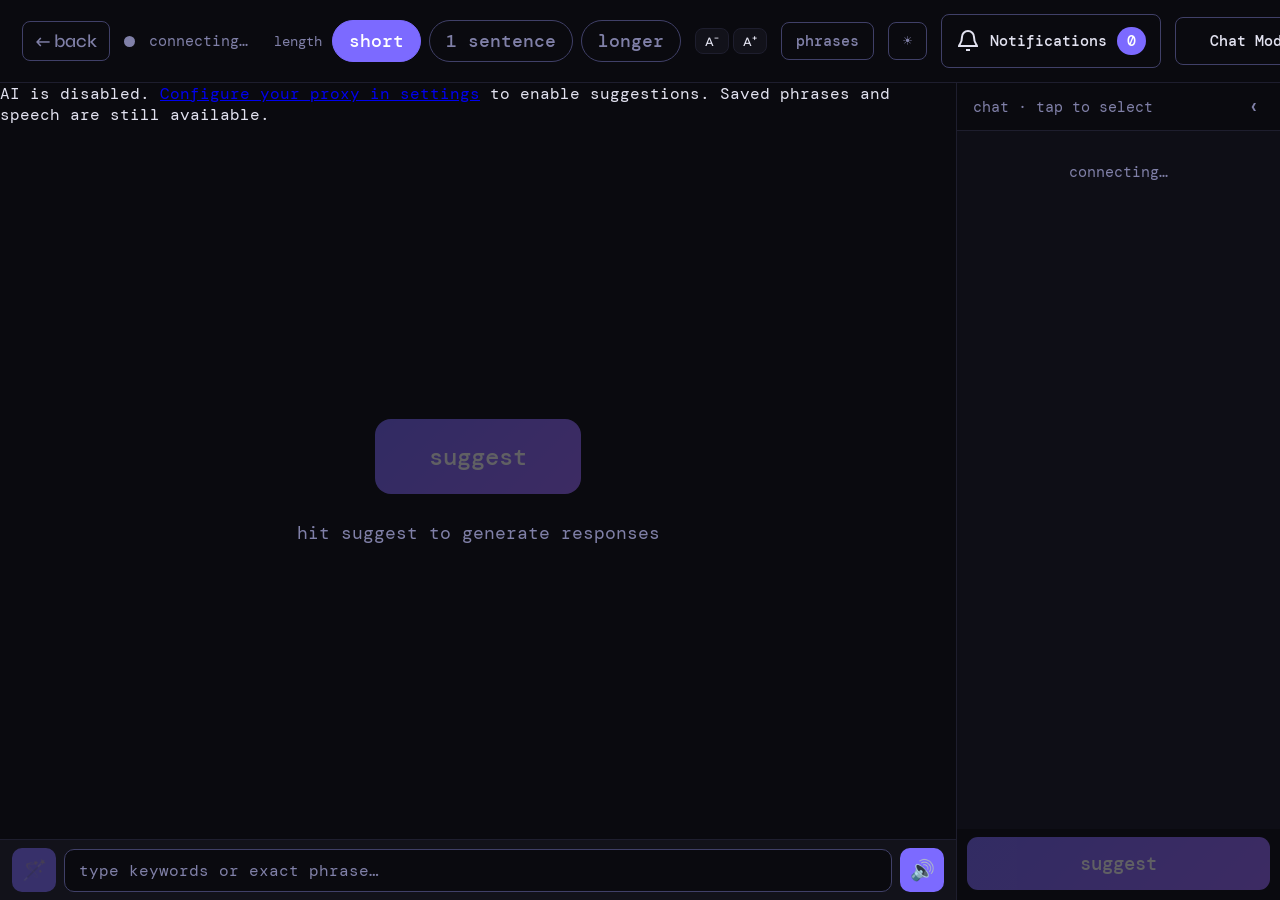
==== commit 93855131: "Add optional starter phrases loader" ====
--- a/chat.html
+++ b/chat.html
@@ -97,6 +97,7 @@
             <button onclick="addPhrase()">+ add</button>
           </div>
           <div id="phrases-io-bar">
+            <button id="load-starter-phrases" onclick="loadStarterPhrases()">load starter phrases</button>
             <button onclick="exportPhrases()">↓ export .txt</button>
             <input type="file" id="phrases-import-input" accept=".txt" style="display:none" onchange="importPhrases(event)">
             <button onclick="document.getElementById('phrases-import-input').click()">↑ import .txt</button>
@@ -1185,27 +1186,47 @@
   return parsed;
 }
 
+function addImportedPhrases(incoming) {
+  const existing = loadPhrases();
+  const existingPhrases = new Set(existing.map(p => p.phrase));
+  let added = 0;
+  incoming.forEach(p => {
+    if (!existingPhrases.has(p.phrase)) {
+      existing.push({ id: generateId(), ...p });
+      existingPhrases.add(p.phrase);
+      added++;
+    }
+  });
+  savePhrases(existing);
+  renderPhraseEditor();
+  refreshTagDatalist();
+  renderPhrasesGrid();
+  alert(`Imported ${added} phrase${added !== 1 ? 's' : ''} (${incoming.length - added} duplicate${incoming.length - added !== 1 ? 's' : ''} skipped).`);
+}
+
+async function loadStarterPhrases() {
+  const button = document.getElementById('load-starter-phrases');
+  button.disabled = true;
+  try {
+    const response = await fetch('starter-phrases.txt');
+    if (!response.ok) throw new Error('Could not load starter phrases');
+    const incoming = parsePhrasesTxt(await response.text());
+    if (!incoming.length) throw new Error('No starter phrases found');
+    addImportedPhrases(incoming);
+  } catch (_) {
+    alert('Could not load starter phrases. Please try again, or use import .txt to choose your starter phrases file.');
+  } finally {
+    button.disabled = false;
+  }
+}
+
 function importPhrases(event) {
   const file = event.target.files[0];
   if (!file) return;
   const reader = new FileReader();
   reader.onload = e => {
     const incoming = parsePhrasesTxt(e.target.result);
-    const existing = loadPhrases();
-    const existingPhrases = new Set(existing.map(p => p.phrase));
-    let added = 0;
-    incoming.forEach(p => {
-      if (!existingPhrases.has(p.phrase)) {
-        existing.push({ id: generateId(), ...p });
-        existingPhrases.add(p.phrase);
-        added++;
-      }
-    });
-    savePhrases(existing);
-    renderPhraseEditor();
-    refreshTagDatalist();
-    renderPhrasesGrid();
-    alert(`Imported ${added} phrase${added !== 1 ? 's' : ''} (${incoming.length - added} duplicate${incoming.length - added !== 1 ? 's' : ''} skipped).`);
+    addImportedPhrases(incoming);
   };
   reader.readAsText(file);
   event.target.value = '';
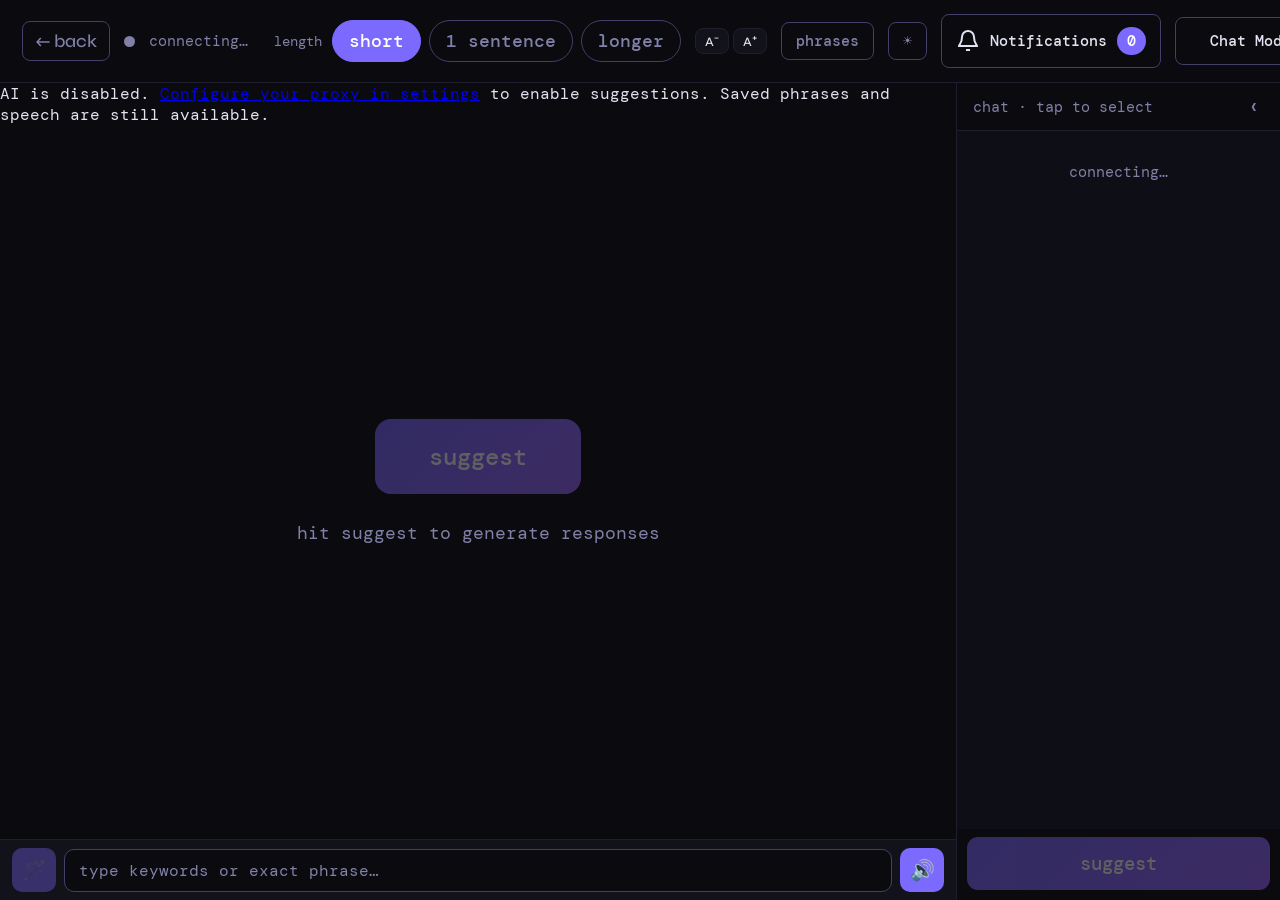
==== commit 6760f75d: "Move phrase management to combined Phrases page" ====
--- a/chat.html
+++ b/chat.html
@@ -7,6 +7,7 @@
 <link rel="stylesheet" href="styles.css">
 <script>document.documentElement.setAttribute('data-theme', localStorage.getItem('theme') || 'dark');</script>
 <script src="chat-core.js?v=voice-source-1" defer></script>
+<script src="phrases-data.js"></script>
 <script src="command-ignores.js" defer></script>
 <script src="notifications.js?v=proxy-auth-1" defer></script>
 </head>
@@ -73,7 +74,7 @@
           <span>phrases</span>
           <div style="display:flex;gap:8px">
             <button class="phrases-icon-btn" onclick="renderPhrasesGrid()" title="Refresh">↻</button>
-            <button class="phrases-icon-btn" id="phrases-edit-btn" onclick="togglePhraseEditor()" title="Manage phrases">✎</button>
+            <a class="phrases-icon-btn" href="game-phrases.html#general-phrases" aria-label="Manage phrases">✎</a>
           </div>
         </div>
         <div id="phrases-grid"></div>
@@ -84,25 +85,6 @@
             <span id="phrases-tag-page-info"></span>
           </div>
           <div id="phrases-tag-grid"></div>
-        </div>
-        <div id="phrases-editor">
-          <div id="phrases-editor-header">
-            <span>manage phrases</span>
-          </div>
-          <div id="phrases-add-form">
-            <datalist id="phrase-tag-datalist"></datalist>
-            <input type="text" id="phrase-tag-input" placeholder="tag" list="phrase-tag-datalist" autocomplete="off">
-            <input type="text" id="phrase-label-input" placeholder="label (optional)" autocomplete="off">
-            <input type="text" id="phrase-phrase-input" placeholder="phrase text…" autocomplete="off">
-            <button onclick="addPhrase()">+ add</button>
-          </div>
-          <div id="phrases-io-bar">
-            <button id="load-starter-phrases" onclick="loadStarterPhrases()">load starter phrases</button>
-            <button onclick="exportPhrases()">↓ export .txt</button>
-            <input type="file" id="phrases-import-input" accept=".txt" style="display:none" onchange="importPhrases(event)">
-            <button onclick="document.getElementById('phrases-import-input').click()">↑ import .txt</button>
-          </div>
-          <div id="phrases-list"></div>
         </div>
       </div>
       <p id="speech-status" role="status" aria-live="polite"></p>
@@ -194,7 +176,7 @@
   renderFsCards(batch);
   const area = document.getElementById('fs-responses');
   if (!count) {
-    area.innerHTML = '<div class="fs-loader" role="status">No phrases yet. Add general phrases on the Phrases page or upload a game .txt file on the home page.</div>';
+    area.innerHTML = '<div class="fs-loader" role="status">No phrases yet. Add general phrases on the Phrases page or upload a game .txt file on the Phrases page.</div>';
   } else {
     for (let i = count; i < 4; i++) {
       const placeholder = document.createElement('div');
@@ -759,32 +741,9 @@
 let tagViewTag = null;
 let tagViewPage = 0;
 let suggestedPhraseIds = null; // null = loading, [] = empty, [ids] = results
-let phraseEditorOpen = false;
 let phrasesSuggestToken = 0;
 
 // ── PHRASES DATA LAYER ──
-function loadPhrases() {
-  try { return JSON.parse(localStorage.getItem('stored_phrases') || '[]'); }
-  catch(_) { return []; }
-}
-
-function savePhrases(arr) {
-  localStorage.setItem('stored_phrases', JSON.stringify(arr));
-}
-
-function generateId() {
-  return Date.now().toString(36) + Math.random().toString(36).slice(2, 6);
-}
-
-function getPhraseTags(phrases) {
-  const seen = new Set(), tags = [];
-  for (const p of phrases) {
-    const t = p.tag || 'misc';
-    if (!seen.has(t)) { seen.add(t); tags.push(t); }
-  }
-  return tags;
-}
-
 // ── PHRASES VIEW TOGGLE ──
 function togglePhrasesView() {
   phrasesViewActive = !phrasesViewActive;
@@ -794,7 +753,6 @@
   document.getElementById('phrases-main').style.display = phrasesViewActive ? 'flex' : 'none';
   if (phrasesViewActive) {
     suggestedPhraseIds = null;
-    phraseEditorOpen = false;
     phrasesTagPage = 0;
     showPhrasesPanel('grid');
     renderPhrasesGrid();
@@ -805,8 +763,6 @@
 function showPhrasesPanel(which) {
   document.getElementById('phrases-grid').style.display = which === 'grid' ? 'grid' : 'none';
   document.getElementById('phrases-tag-view').style.display = which === 'tag' ? 'flex' : 'none';
-  document.getElementById('phrases-editor').style.display = which === 'editor' ? 'flex' : 'none';
-  document.getElementById('phrases-edit-btn').classList.toggle('active', which === 'editor');
 }
 
 // ── PHRASES GRID ──
@@ -863,7 +819,7 @@
     const hint = document.createElement('div');
     hint.className = 'phrase-cell empty phrases-empty-hint';
     hint.style.cssText = 'grid-column:2/-1;grid-row:3/5;opacity:1;pointer-events:none;border-style:dashed;flex-direction:column;gap:6px';
-    hint.innerHTML = '<span style="font-size:15px;color:var(--muted)">no phrases yet</span><span style="font-size:13px;color:var(--muted);opacity:0.7">add one with ✎</span>';
+    hint.innerHTML = '<span style="font-size:15px;color:var(--muted)">no phrases yet</span><span style="font-size:13px;color:var(--muted);opacity:0.7">manage phrases with ✎</span>';
     grid.appendChild(hint);
   } else if (tags.length === 0) {
     for (let i = 0; i < 8; i++) grid.appendChild(makeEmptyCell());
@@ -1033,205 +989,6 @@
 }
 
 // ── PHRASE EDITOR ──
-function togglePhraseEditor() {
-  if (phraseEditorOpen) {
-    phraseEditorOpen = false;
-    showPhrasesPanel('grid');
-  } else {
-    phraseEditorOpen = true;
-    tagViewTag = null;
-    showPhrasesPanel('editor');
-    renderPhraseEditor();
-    refreshTagDatalist();
-  }
-}
-
-function renderPhraseEditor() {
-  const list = document.getElementById('phrases-list');
-  list.innerHTML = '';
-  const phrases = loadPhrases();
-  const tags = getPhraseTags(phrases);
-  if (!phrases.length) {
-    list.innerHTML = '<div style="color:var(--muted);font-size:14px;padding:12px 0">no phrases yet — add one above</div>';
-    return;
-  }
-  tags.forEach(tag => {
-    const group = phrases.filter(p => (p.tag || 'misc') === tag);
-    const lbl = document.createElement('div');
-    lbl.className = 'phrase-group-label';
-    lbl.textContent = `${tag} (${group.length} phrase${group.length !== 1 ? 's' : ''})`;
-    list.appendChild(lbl);
-    group.forEach(p => {
-      const row = document.createElement('div');
-      row.className = 'phrase-row';
-      row.innerHTML = `
-        <input class="pr-tag" value="${x(p.tag || 'misc')}" list="phrase-tag-datalist"
-          onchange="updatePhraseField('${p.id}','tag',this.value)" autocomplete="off">
-        <input class="pr-label" value="${x(p.label || '')}" placeholder="label"
-          onchange="updatePhraseField('${p.id}','label',this.value)" autocomplete="off">
-        <input class="pr-phrase" value="${x(p.phrase)}" placeholder="phrase"
-          onchange="updatePhraseField('${p.id}','phrase',this.value)" autocomplete="off">
-        <button class="pr-star${p.starred ? ' starred' : ''}" onclick="togglePhraseStar('${p.id}')" title="Star">★</button>
-        <button class="pr-del" onclick="deletePhrase('${p.id}')" title="Delete">✕</button>`;
-      list.appendChild(row);
-    });
-  });
-}
-
-function addPhrase() {
-  const tagIn = document.getElementById('phrase-tag-input').value.trim() || 'misc';
-  const labelIn = document.getElementById('phrase-label-input').value.trim();
-  const phraseIn = document.getElementById('phrase-phrase-input').value.trim();
-  if (!phraseIn) return;
-  const phrases = loadPhrases();
-  phrases.push({ id: generateId(), tag: tagIn, label: labelIn || phraseIn, phrase: phraseIn, starred: false });
-  savePhrases(phrases);
-  document.getElementById('phrase-tag-input').value = '';
-  document.getElementById('phrase-label-input').value = '';
-  document.getElementById('phrase-phrase-input').value = '';
-  renderPhraseEditor();
-  refreshTagDatalist();
-  if (!phraseEditorOpen) renderPhrasesGrid();
-}
-
-function updatePhraseField(id, field, value) {
-  const phrases = loadPhrases();
-  const p = phrases.find(ph => ph.id === id);
-  if (!p) return;
-  if (field === 'tag') p.tag = value.trim() || 'misc';
-  else if (field === 'label') p.label = value.trim();
-  else if (field === 'phrase') p.phrase = value.trim();
-  savePhrases(phrases);
-  if (field === 'tag') { renderPhraseEditor(); refreshTagDatalist(); }
-}
-
-function togglePhraseStar(id) {
-  const phrases = loadPhrases();
-  const p = phrases.find(ph => ph.id === id);
-  if (!p) return;
-  p.starred = !p.starred;
-  savePhrases(phrases);
-  renderPhraseEditor();
-  renderPhrasesGrid();
-}
-
-function deletePhrase(id) {
-  const phrases = loadPhrases().filter(p => p.id !== id);
-  savePhrases(phrases);
-  renderPhraseEditor();
-  renderPhrasesGrid();
-}
-
-function refreshTagDatalist() {
-  const dl = document.getElementById('phrase-tag-datalist');
-  if (!dl) return;
-  dl.innerHTML = '';
-  getPhraseTags(loadPhrases()).forEach(t => {
-    const opt = document.createElement('option');
-    opt.value = t;
-    dl.appendChild(opt);
-  });
-}
-
-// ── PHRASES EXPORT / IMPORT ──
-function formatPhrasesTxt(phrases) {
-  const today = new Date().toISOString().slice(0, 10);
-  let out = `# StreamAAC phrases — exported ${today}\n# Format: [tag], then  * label | phrase  (* = favourite)\n\n`;
-  const tags = getPhraseTags(phrases);
-  tags.forEach(tag => {
-    out += `[${tag}]\n`;
-    phrases.filter(p => (p.tag || 'misc') === tag).forEach(p => {
-      out += `${p.starred ? '* ' : ''}${p.label || p.phrase} | ${p.phrase}\n`;
-    });
-    out += '\n';
-  });
-  return out.trimEnd();
-}
-
-function exportPhrases() {
-  const phrases = loadPhrases();
-  if (!phrases.length) { alert('No phrases to export.'); return; }
-  const txt = formatPhrasesTxt(phrases);
-  const blob = new Blob([txt], { type: 'text/plain' });
-  const a = document.createElement('a');
-  a.href = URL.createObjectURL(blob);
-  const today = new Date().toISOString().slice(0, 10);
-  a.download = `streamaac-phrases-${today}.txt`;
-  a.click();
-  URL.revokeObjectURL(a.href);
-}
-
-function parsePhrasesTxt(text) {
-  const parsed = [];
-  let currentTag = 'misc';
-  for (const raw of text.split('\n')) {
-    const line = raw.trim();
-    if (!line || line.startsWith('#')) continue;
-    const tagMatch = line.match(/^\[(.+)\]$/);
-    if (tagMatch) { currentTag = tagMatch[1].trim() || 'misc'; continue; }
-    const starred = line.startsWith('* ');
-    const content = starred ? line.slice(2).trim() : line;
-    const sep = content.includes(' | ') ? ' | ' : '|';
-    const idx = content.indexOf(sep);
-    let label, phrase;
-    if (idx !== -1) {
-      label = content.slice(0, idx).trim();
-      phrase = content.slice(idx + sep.length).trim();
-    } else {
-      label = content;
-      phrase = content;
-    }
-    if (phrase) parsed.push({ tag: currentTag, label: label || phrase, phrase, starred });
-  }
-  return parsed;
-}
-
-function addImportedPhrases(incoming) {
-  const existing = loadPhrases();
-  const existingPhrases = new Set(existing.map(p => p.phrase));
-  let added = 0;
-  incoming.forEach(p => {
-    if (!existingPhrases.has(p.phrase)) {
-      existing.push({ id: generateId(), ...p });
-      existingPhrases.add(p.phrase);
-      added++;
-    }
-  });
-  savePhrases(existing);
-  renderPhraseEditor();
-  refreshTagDatalist();
-  renderPhrasesGrid();
-  alert(`Imported ${added} phrase${added !== 1 ? 's' : ''} (${incoming.length - added} duplicate${incoming.length - added !== 1 ? 's' : ''} skipped).`);
-}
-
-async function loadStarterPhrases() {
-  const button = document.getElementById('load-starter-phrases');
-  button.disabled = true;
-  try {
-    const response = await fetch('starter-phrases.txt');
-    if (!response.ok) throw new Error('Could not load starter phrases');
-    const incoming = parsePhrasesTxt(await response.text());
-    if (!incoming.length) throw new Error('No starter phrases found');
-    addImportedPhrases(incoming);
-  } catch (_) {
-    alert('Could not load starter phrases. Please try again, or use import .txt to choose your starter phrases file.');
-  } finally {
-    button.disabled = false;
-  }
-}
-
-function importPhrases(event) {
-  const file = event.target.files[0];
-  if (!file) return;
-  const reader = new FileReader();
-  reader.onload = e => {
-    const incoming = parsePhrasesTxt(e.target.result);
-    addImportedPhrases(incoming);
-  };
-  reader.readAsText(file);
-  event.target.value = '';
-}
-
 // ── GENERATE FROM KEYWORDS ──
 async function genFromKeywords() {
   if (quietMode) return;
--- a/styles.css
+++ b/styles.css
@@ -938,3 +938,20 @@
 
 #speech-status { margin: 8px 14px; color: var(--text); }
 #speech-status:empty { display: none; }
+
+/* Phrase management on the Phrases page. */
+.game-phrases-page #phrases-editor { display: flex; overflow: visible; margin-bottom: 32px; }
+.game-phrases-page #phrases-list { overflow: visible; }
+.game-phrases-page #phrases-io-bar { flex-wrap: wrap; }
+.game-phrases-page .phrase-row { flex-wrap: wrap; }
+.game-phrases-page .phrase-row .pr-phrase { min-width: 180px; }
+.game-phrases-page #phrases-add-form input:focus-visible,
+.game-phrases-page .phrase-row input:focus-visible { outline: 2px solid var(--accent); outline-offset: 2px; }
+.game-phrases-page #phrases-editor-header { flex-direction: column; align-items: flex-start; }
+.game-phrases-page .phrase-row { display: grid; grid-template-columns: 120px 160px minmax(180px, 1fr) 44px 44px; }
+.game-phrases-page .phrase-row input { width: 100%; box-sizing: border-box; }
+.game-phrases-page .phrase-row button { min-height: 44px; min-width: 44px; }
+@media (max-width: 900px) {
+  .game-phrases-page .phrase-row { grid-template-columns: minmax(0, 1fr) minmax(0, 1fr) 44px 44px; }
+  .game-phrases-page .phrase-row .pr-phrase { grid-column: 1 / -1; grid-row: 2; min-width: 0; }
+}
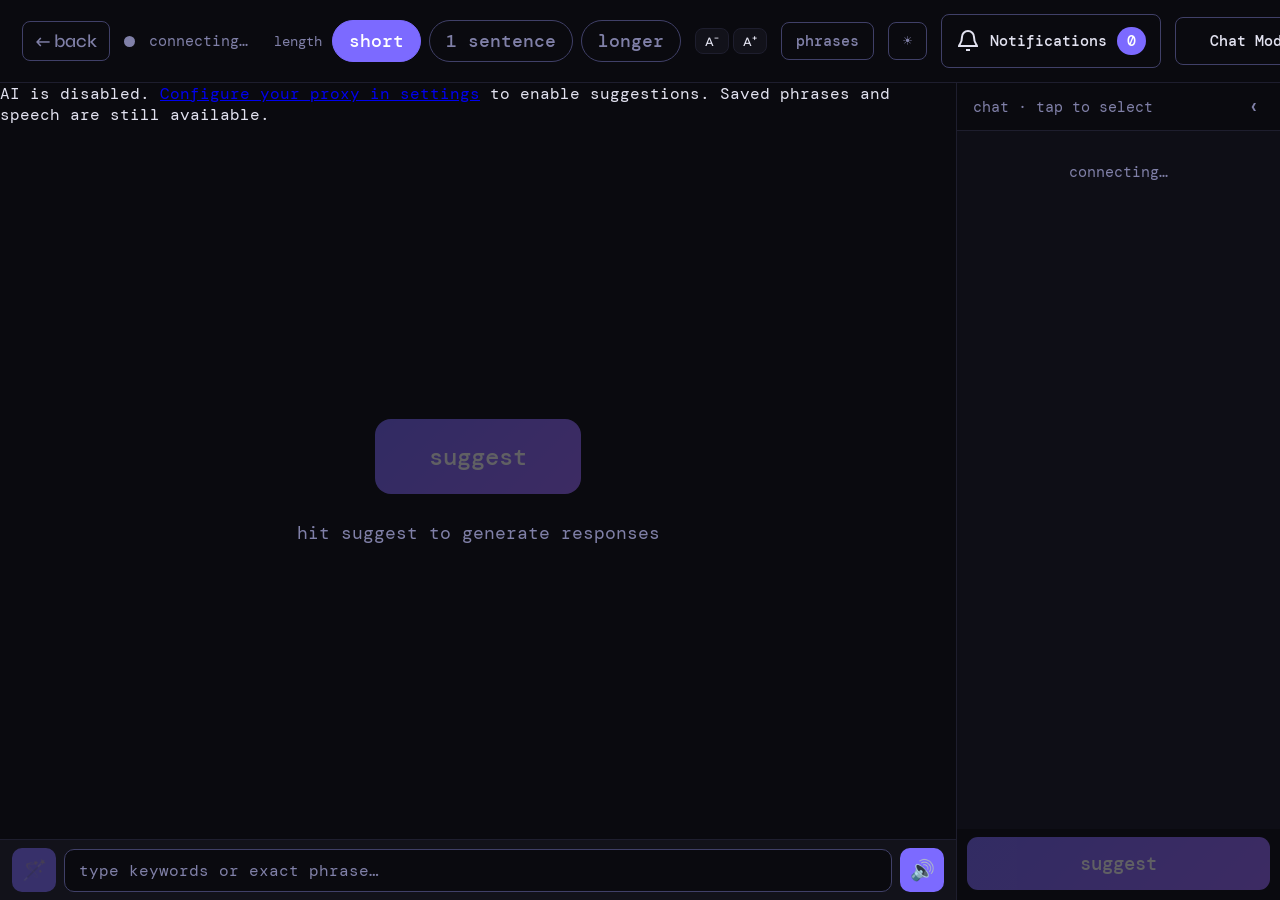
==== commit 5b19c317: "Add StreamAAC home page and preserve setup navigation" ====
--- a/chat.html
+++ b/chat.html
@@ -9,6 +9,7 @@
 <script src="chat-core.js?v=voice-source-1" defer></script>
 <script src="phrases-data.js"></script>
 <script src="command-ignores.js" defer></script>
+<script src="bot-patterns.js" defer></script>
 <script src="notifications.js?v=proxy-auth-1" defer></script>
 </head>
 <body>
@@ -44,7 +45,7 @@
         <p id="notifications-feedback" role="status"></p>
         <div id="notifications-settings-area" hidden>
           <h3>Notification source</h3>
-          <label class="notification-bot-choice"><input type="checkbox" id="notifications-use-bot" checked> Send eggbotreal posts to notifications</label>
+          <label class="notification-bot-choice"><input type="checkbox" id="notifications-use-bot" checked> Send posts from Ignore bots to notifications</label>
           <p id="notifications-bot-status">Waiting for Twitch chat to connect.</p>
           <p>Manage ignored commands and reply beginnings on the home screen. Recognised follows, subscriptions, gifts and raids keep their event details; other posts appear as Bot messages. Chat must be connected.</p>
           <h3>Direct Twitch event connection</h3>
@@ -57,8 +58,8 @@
           <p>Review and edit every response before speaking. Phrase bank only makes no notification AI requests. Settings are remembered for this channel.</p>
           <h3>Event phrases</h3><p>Choose an existing saved phrase for each event. Placeholders: {username}, {bits}, {viewers}, {subscriptions}, {months}, {reward}, {points}, {recipient}. Edit or add phrases using the existing phrases manager.</p>
           <div id="notifications-mappings"></div>
-          <p>Direct Twitch events require broadcaster permissions (followers also support an authorized moderator). Eggbot announcements only need a working chat connection.</p>
-          <a href="index.html">Open setup to reconnect Twitch</a>
+          <p>Direct Twitch events require broadcaster permissions (followers also support an authorized moderator). Configured bot announcements only need a working chat connection.</p>
+          <a href="index.html#profiles-heading">Open setup to reconnect Twitch</a>
         </div>
         <div id="notifications-list"></div>
         <button id="notifications-more" hidden>Show more history</button>
@@ -260,7 +261,7 @@
 function goBack() {
   if (ws) { ws.onclose = null; ws.close(); ws = null; }
   clearTimeout(ytPollTimer);
-  window.location.href = 'index.html';
+  window.location.href = 'index.html#profiles-heading';
 }
 
 // ── STATUS ──
@@ -326,7 +327,7 @@
 
   function handleConnectFailure(ch) {
     alert(`Could not connect to Twitch chat for "${ch}".\nCheck the channel name and try again.`);
-    window.location.href = 'index.html';
+    window.location.href = 'index.html#profiles-heading';
   }
 
   function scheduleReconnect() {
--- a/styles.css
+++ b/styles.css
@@ -955,3 +955,49 @@
   .game-phrases-page .phrase-row { grid-template-columns: minmax(0, 1fr) minmax(0, 1fr) 44px 44px; }
   .game-phrases-page .phrase-row .pr-phrase { grid-column: 1 / -1; grid-row: 2; min-width: 0; }
 }
+
+.phrases-section-nav { display: flex; flex-wrap: wrap; gap: 10px; margin-top: 16px; }
+.phrases-section-nav .hbtn { display: inline-flex; align-items: center; justify-content: center; min-height: 44px; padding: 10px 16px; box-sizing: border-box; text-decoration: none; font-size: 16px; }
+.phrases-section-nav .hbtn:focus-visible { outline: 2px solid var(--accent); outline-offset: 3px; }
+
+#bot-pattern-form textarea { width: 100%; box-sizing: border-box; font: inherit; line-height: 1.5; min-height: 110px; padding: 14px; background: var(--bg); color: var(--text); border: 2px solid var(--border-ui); border-radius: 10px; resize: vertical; }
+#bot-pattern-form textarea:focus-visible { outline: 3px solid var(--accent2); outline-offset: 3px; }
+#bot-pattern-list .ignored-command-item { flex-wrap: wrap; }
+#bot-pattern-list p, #bot-pattern-status { overflow-wrap: anywhere; min-width: 0; }
+#bot-pattern-settings > p { margin: 14px 0; line-height: 1.5; }
+#bot-pattern-form .row { margin: 18px 0; }
+#bot-pattern-form label { display: block; margin-bottom: 8px; }
+#bot-pattern-form select { font: inherit; padding: 12px; border-radius: 10px; background: var(--bg); color: var(--text); border: 2px solid var(--border-ui); }
+#bot-pattern-settings .hbtn { min-height: 48px; color: var(--text); }
+
+/* Home */
+.home-panel[hidden] { display: none; }
+.home-panel { max-width: 1120px; margin: 0 auto; padding: 12px 0 32px; }
+.home-hero { padding: clamp(24px, 5vw, 64px); border: 1px solid var(--border-ui); border-radius: 24px; background: radial-gradient(ellipse at top right, #7c6aff22, transparent 65%), var(--surface); }
+.home-eyebrow { color: var(--muted); font-size: 14px; letter-spacing: .12em; margin-bottom: 24px; }
+.home-hero h1 { font-family: 'Syne', sans-serif; font-size: clamp(42px, 6vw, 76px); line-height: 1.08; letter-spacing: -.04em; }
+.home-hero h1 span { color: var(--accent2); }
+.home-intro { max-width: 620px; margin: 24px 0; font-size: 18px; line-height: 1.7; }
+.home-actions { display: flex; flex-wrap: wrap; gap: 14px; }
+.home-actions a, .home-getting-started a { display: inline-flex; align-items: center; justify-content: center; gap: 24px; min-height: 64px; padding: 16px 24px; border-radius: 12px; text-decoration: none; font-weight: 500; }
+.home-primary { background: #6754df; color: white; border: 1px solid #6754df; }
+.home-secondary { color: var(--text); border: 1px solid var(--border-ui); background: var(--bg); }
+.home-reassurance { margin-top: 22px; color: var(--muted); font-size: 14px; line-height: 1.6; }
+.home-section-heading { margin: 34px 0 20px; }
+.home-section-heading h2, .home-getting-started h2 { font-family: 'Syne', sans-serif; font-size: 24px; }
+.home-section-heading p { color: var(--muted); margin-top: 10px; line-height: 1.6; }
+.home-tools { display: grid; grid-template-columns: repeat(3, minmax(0, 1fr)); gap: 16px; }
+.home-tool { display: flex; flex-direction: column; padding: 26px; border: 1px solid var(--border-ui); border-radius: 16px; background: var(--surface); color: var(--text); text-decoration: none; }
+.home-tool-icon { color: var(--accent2); font-size: 30px; margin-bottom: 20px; }
+.home-tool h3 { font-family: 'Syne', sans-serif; font-size: 21px; }
+.home-tool p { color: var(--muted); line-height: 1.7; margin: 12px 0 24px; }
+.home-tool-link { margin-top: auto; font-size: 14px; }
+.home-getting-started { margin-top: 24px; padding: 26px; border: 1px solid var(--border-ui); border-radius: 16px; }
+.home-getting-started p { max-width: 760px; line-height: 1.7; margin: 12px 0; }
+.home-getting-started a { color: var(--text); border: 1px solid var(--border-ui); }
+.home-panel a:focus-visible { outline: 3px solid var(--accent); outline-offset: 5px; }
+.home-tool:hover, .home-secondary:hover, .home-getting-started a:hover { border-color: var(--accent); }
+@media (max-width: 850px) { .home-tools { grid-template-columns: 1fr; } }
+@media (max-width: 480px) { .home-actions { flex-direction: column; } .home-actions a { width: 100%; } .home-hero { padding: 24px 20px; } }
+
+[data-theme="light"] .home-hero h1 span, [data-theme="light"] .home-tool-icon { color: #b52c63; }
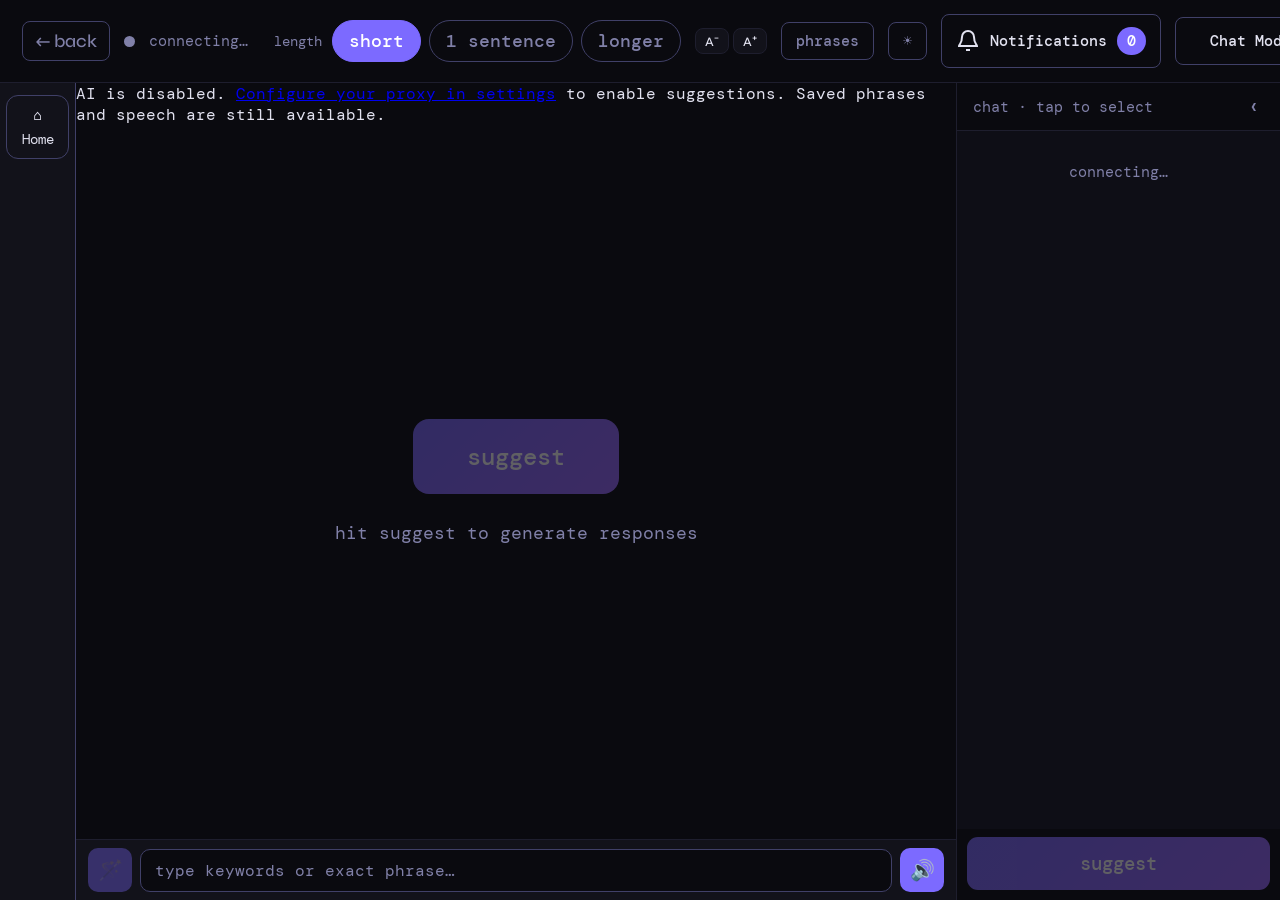
==== commit d7f19d60: "Add Home link to chat side navigation" ====
--- a/chat.html
+++ b/chat.html
@@ -38,6 +38,9 @@
   </div>
 
   <div id="fs-body">
+    <nav class="chat-home-nav" aria-label="Main navigation">
+      <a href="index.html" aria-label="Home"><span aria-hidden="true">⌂</span><span>Home</span></a>
+    </nav>
     <div id="fs-main">
       <section id="notifications-panel" aria-label="Twitch notifications" hidden>
         <div class="notification-toolbar"><h2>Notifications</h2><button id="notifications-close">Close</button></div>
--- a/styles.css
+++ b/styles.css
@@ -1001,3 +1001,17 @@
 @media (max-width: 480px) { .home-actions { flex-direction: column; } .home-actions a { width: 100%; } .home-hero { padding: 24px 20px; } }
 
 [data-theme="light"] .home-hero h1 span, [data-theme="light"] .home-tool-icon { color: #b52c63; }
+
+.home-showcase { display: flex; align-items: center; gap: 28px; margin-top: 28px; padding: clamp(24px, 4vw, 40px); border: 1px solid var(--border-ui); border-radius: 20px; background: radial-gradient(ellipse at top left, #ff6a9b18, transparent 70%), var(--surface); }
+.showcase-badge { display: block; flex-shrink: 0; width: 112px; height: 112px; border-radius: 28px; object-fit: contain; }
+.home-showcase .home-eyebrow { margin-bottom: 12px; }
+.home-showcase h2 { font: 800 clamp(28px, 4vw, 40px) 'Syne', sans-serif; overflow-wrap: anywhere; }
+.home-showcase p:not(.home-eyebrow) { margin: 16px 0 22px; line-height: 1.7; }
+.home-showcase a { display: inline-flex; align-items: center; justify-content: center; gap: 16px; min-height: 64px; padding: 16px 22px; border-radius: 12px; text-decoration: none; line-height: 1.5; }
+@media (max-width: 600px) { .home-showcase { align-items: flex-start; flex-direction: column; } }
+
+.chat-home-nav { flex: 0 0 76px; padding: 12px 6px; border-right: 1px solid var(--border-ui); background: var(--surface); }
+.chat-home-nav a { display: flex; flex-direction: column; align-items: center; justify-content: center; gap: 6px; min-height: 64px; padding: 8px 4px; border: 1px solid var(--border-ui); border-radius: 12px; color: var(--text); text-decoration: none; font-size: 14px; }
+.chat-home-nav a:hover { border-color: var(--accent); }
+.chat-home-nav a:focus-visible { outline: 3px solid var(--accent); outline-offset: 2px; }
+@media (max-width: 600px) { .chat-home-nav { flex-basis: 60px; padding: 8px 3px; } .chat-home-nav a { font-size: 12px; } }
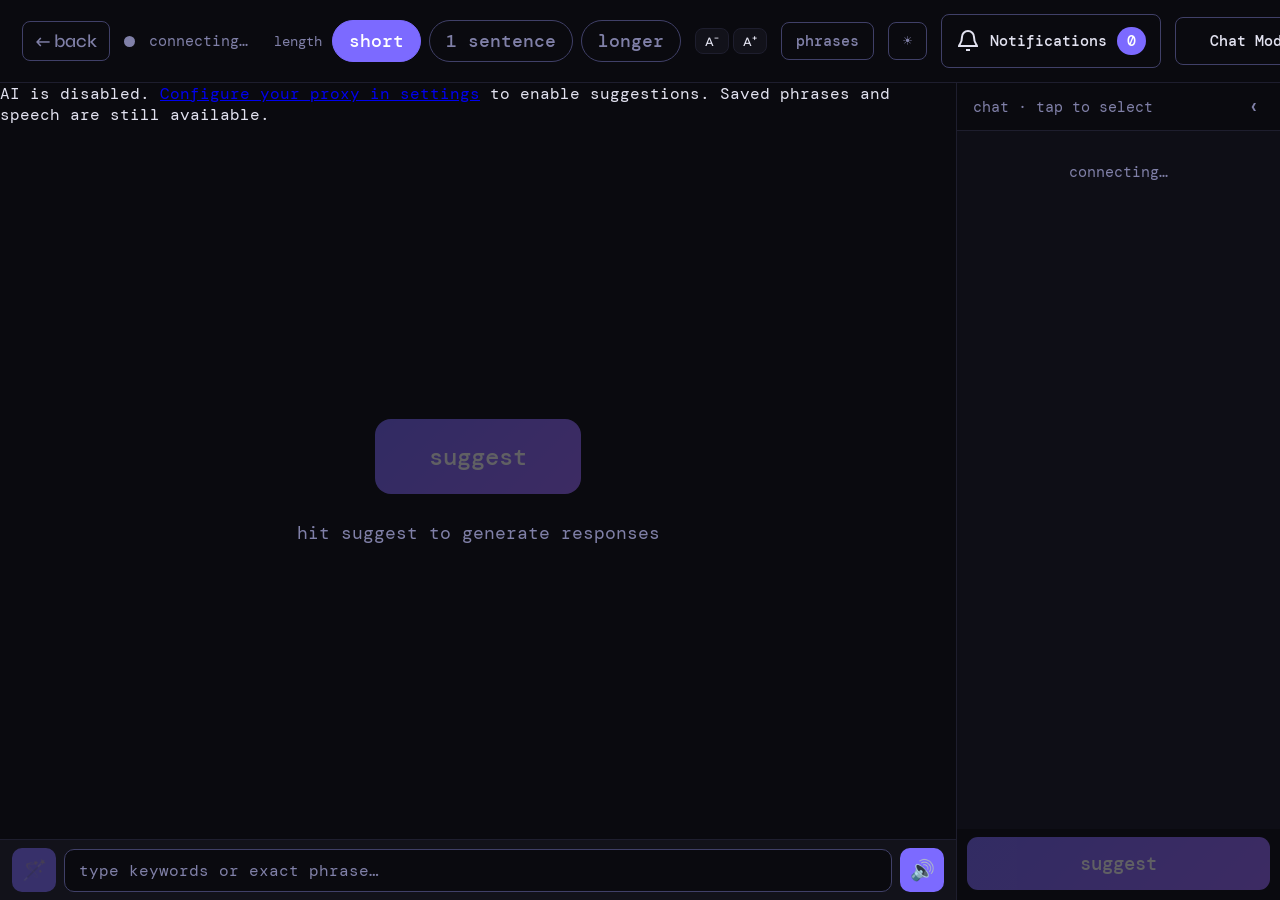
==== commit 30bdd3f6: "Remove unneeded Home sidebar from chat" ====
--- a/chat.html
+++ b/chat.html
@@ -38,9 +38,6 @@
   </div>
 
   <div id="fs-body">
-    <nav class="chat-home-nav" aria-label="Main navigation">
-      <a href="index.html" aria-label="Home"><span aria-hidden="true">⌂</span><span>Home</span></a>
-    </nav>
     <div id="fs-main">
       <section id="notifications-panel" aria-label="Twitch notifications" hidden>
         <div class="notification-toolbar"><h2>Notifications</h2><button id="notifications-close">Close</button></div>
--- a/styles.css
+++ b/styles.css
@@ -1009,9 +1009,3 @@
 .home-showcase p:not(.home-eyebrow) { margin: 16px 0 22px; line-height: 1.7; }
 .home-showcase a { display: inline-flex; align-items: center; justify-content: center; gap: 16px; min-height: 64px; padding: 16px 22px; border-radius: 12px; text-decoration: none; line-height: 1.5; }
 @media (max-width: 600px) { .home-showcase { align-items: flex-start; flex-direction: column; } }
-
-.chat-home-nav { flex: 0 0 76px; padding: 12px 6px; border-right: 1px solid var(--border-ui); background: var(--surface); }
-.chat-home-nav a { display: flex; flex-direction: column; align-items: center; justify-content: center; gap: 6px; min-height: 64px; padding: 8px 4px; border: 1px solid var(--border-ui); border-radius: 12px; color: var(--text); text-decoration: none; font-size: 14px; }
-.chat-home-nav a:hover { border-color: var(--accent); }
-.chat-home-nav a:focus-visible { outline: 3px solid var(--accent); outline-offset: 2px; }
-@media (max-width: 600px) { .chat-home-nav { flex-basis: 60px; padding: 8px 3px; } .chat-home-nav a { font-size: 12px; } }
